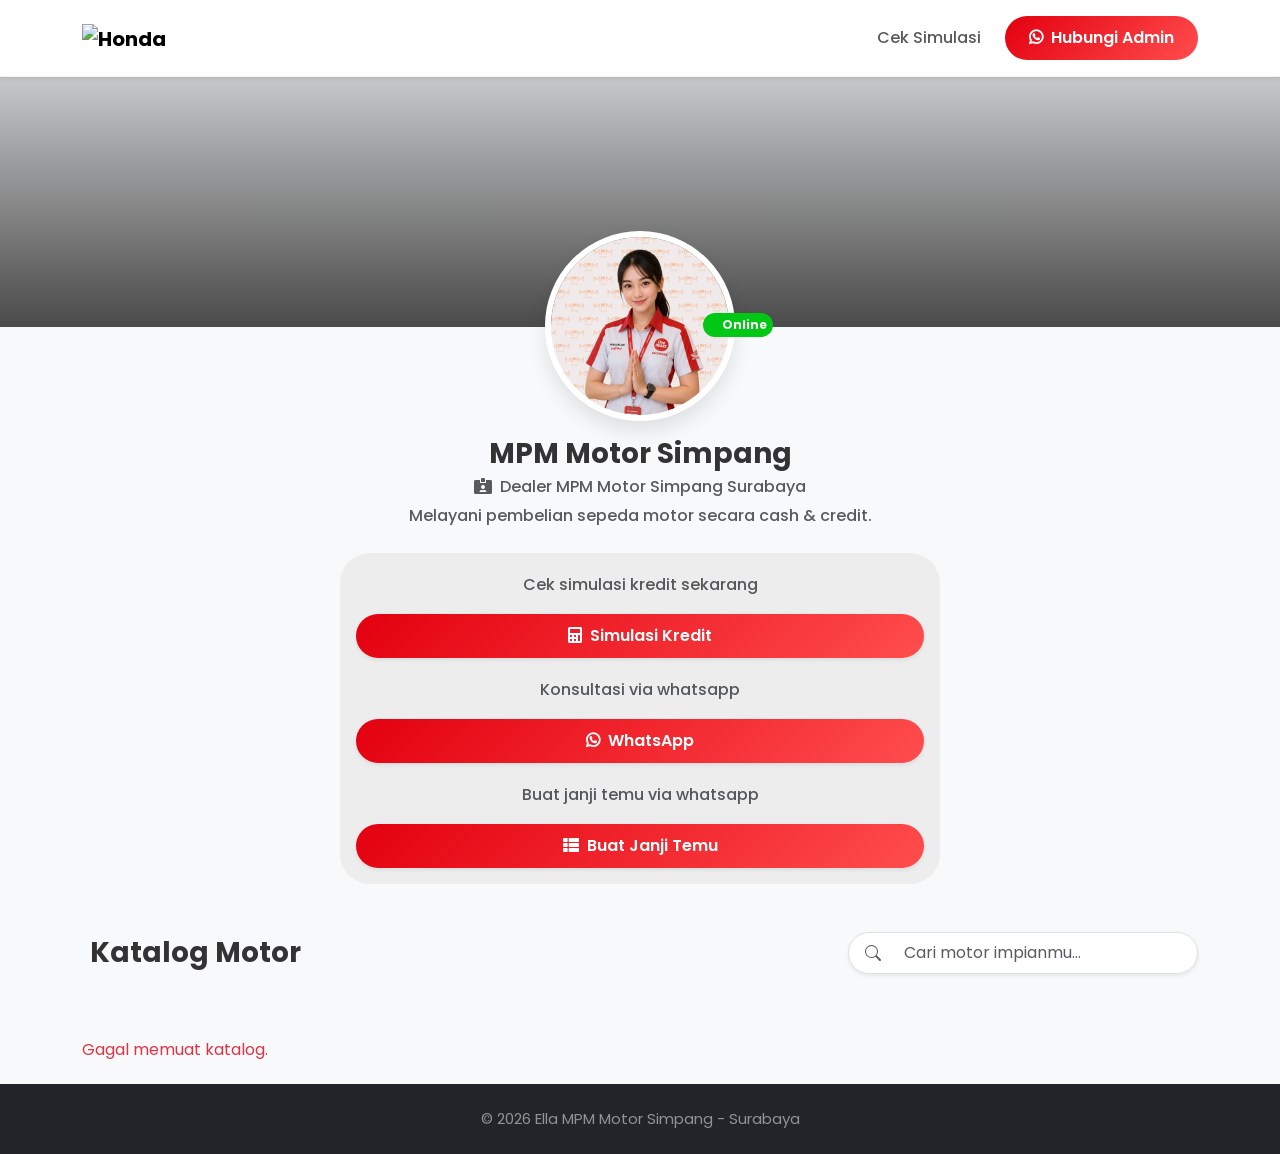
==== index.html @ 1c6d2ba4 "asdasdasd" ====
<!DOCTYPE html><html data-bs-theme="light" lang="en"><head><meta charset="utf-8"><meta name="viewport" content="width=device-width, initial-scale=1.0, shrink-to-fit=no"><title>Dealer Honda Surabaya - Melayani Pembelian Motor Honda Wilayah Kota Surabaya dan Sekitarnya</title><link rel="canonical" href="https://mpmmotor-simpang.my.id/"><meta property="og:url" content="https://mpmmotor-simpang.my.id/"><meta name="twitter:title" content="Dealer Honda Surabaya - Melayani Pembelian Motor Honda Wilayah Kota Surabaya dan Sekitarnya"><meta property="og:description" content="Melayanai pembelian motor Honda baru seluruh terdekat Surabaya dan sekitarnya. menerima pembelian secara cash maupun kredit!"><meta name="twitter:description" content="Melayanai pembelian motor Honda baru seluruh terdekat Surabaya dan sekitarnya. menerima pembelian secara cash maupun kredit!"><meta property="og:title" content="Dealer Honda Surabaya - Melayani Pembelian Motor Honda Wilayah Kota Surabaya dan Sekitarnya"><meta name="description" content="Melayanai pembelian motor Honda baru seluruh terdekat Surabaya dan sekitarnya. menerima pembelian secara cash maupun kredit!"><meta property="og:type" content="website"><meta property="og:image" content="https://mpmmotor-simpang.my.id/assets/img/galeri/3.webp"><meta name="twitter:image" content="https://mpmmotor-simpang.my.id/assets/img/galeri/3.webp"><meta name="twitter:card" content="summary_large_image">
			<script type="application/ld+json">{"@context":"http://schema.org","@type":"WebSite","name":"Dealer MPM Motor Honda Surabaya","url":"https://mpmmotor-simpang.my.id"}</script><link rel="icon" type="image/webp" sizes="1424x1424" href="assets/img/galeri/1.webp"><link rel="icon" type="image/webp" sizes="1424x1424" href="assets/img/galeri/1.webp" media="(prefers-color-scheme: dark)"><link rel="icon" type="image/webp" sizes="1424x1424" href="assets/img/galeri/1.webp"><link rel="icon" type="image/webp" sizes="1424x1424" href="assets/img/galeri/1.webp" media="(prefers-color-scheme: dark)"><link rel="icon" type="image/webp" sizes="1424x1424" href="assets/img/galeri/1.webp"><link rel="icon" type="image/webp" sizes="1424x1424" href="assets/img/galeri/1.webp"><link rel="icon" type="image/webp" sizes="1424x1424" href="assets/img/galeri/1.webp"><link rel="stylesheet" href="assets/bootstrap/css/bootstrap.min.css"><link rel="stylesheet" href="https://fonts.googleapis.com/css?family=Poppins&amp;subset=latin-ext&amp;display=swap"><link rel="stylesheet" href="assets/fonts/fontawesome-all.min.css"><link rel="stylesheet" href="assets/css/styles.min.css"><link rel="stylesheet" href="assets/css/./embed/animation/animate.min.min.css"><link rel="stylesheet" href="assets/css/index.min.css"><!-- Google tag (gtag.js) -->
<script async src="https://www.googletagmanager.com/gtag/js?id=G-77L1Q3KWFE"></script>
<script>
  window.dataLayer = window.dataLayer || [];
  function gtag(){dataLayer.push(arguments);}
  gtag('js', new Date());

  gtag('config', 'G-77L1Q3KWFE');
</script>

<script src="https://cdn.jsdelivr.net/npm/sweetalert2@11"></script>
</head><body style="font-family: Poppins, sans-serif;"><nav class="navbar navbar-expand-lg sticky-top shadow-sm py-3 navbar-custom"><div class="container"><a class="navbar-brand fw-bold d-flex align-items-center gap-2" href="#"><img src="https://ik.imagekit.io/zlt25mb52fx/ahmcdn/assets/images/logo/honda.svg" alt="Honda" width="170" height="28" style="height: auto;"></a><button class="btn d-lg-none px-3 py-1 btn-custom-primary" data-bs-toggle="modal" data-bs-target="#simulasi-kredit" style="font-size: 16px;">Cek Kredit</button><div class="collapse navbar-collapse" id="navbarNav"><ul class="navbar-nav align-items-center ms-auto"><li class="nav-item"><a class="nav-link fw-medium" data-bs-target="#simulasi-kredit" data-bs-toggle="modal" href="#">Cek Simulasi</a></li><li class="nav-item ms-lg-3 mt-2 mt-lg-0"><a class="btn w-100 btn-custom-primary" role="button" href="https://wa.me/6281359852804" target="_blank" style="font-size: 16px;"><i class="fab fa-whatsapp me-2"></i>Hubungi Admin</a></li></ul></div></div></nav><div class="hero-bg"></div><div class="container text-center d-flex flex-column justify-content-center align-items-center mb-5 profile-wrapper"><div><div style="position: absolute;margin-top: 106px;margin-right: 0px;margin-left: 158px;"><span class="badge" style="position: absolute;bottom: 0px;background: rgb(0,200,20);padding-top: 6.2px;padding-bottom: 6.2px;padding-right: 5.8px;padding-left: 5.8px;border-radius: 16px;"><span class="spinner-grow spinner-grow-sm" role="status" style="width: 10px;height: 10px;margin-right: 3px;"></span>Online</span></div><img id="profilePic" src="assets/img/galeri/1.webp" alt="Putri MPM" class="profile-img"></div><h3 class="fw-bold mt-3 mb-0">MPM Motor Simpang</h3><p class="fw-medium text-muted mt-1" style="margin-bottom: 1px;"><i class="fas fa-id-card-alt me-2"></i>Dealer MPM Motor Simpang Surabaya</p><p class="fw-medium text-muted mt-1" style="margin-bottom: 1px;">Melayani pembelian sepeda motor secara cash &amp; credit.</p><div class="d-flex justify-content-center flex-wrap gap-3 mt-4" style="max-width: 600px;width: 100%;padding: 16px;background: #ededed;border-radius: 30px;"><p class="fw-medium text-muted mt-1" style="margin-bottom: 1px;">Cek simulasi kredit sekarang</p><button class="btn shadow-sm px-4 btn-custom-primary" data-bs-toggle="modal" data-bs-target="#simulasi-kredit" style="width: 100%;"><i class="fas fa-calculator me-2"></i>Simulasi Kredit            </button><p class="fw-medium text-muted mt-1" style="margin-bottom: 1px;">Konsultasi via whatsapp</p><a class="btn shadow-sm px-4 btn-custom-primary" role="button" style="width: 100%;" href="https://api.whatsapp.com/send/?phone=6281359852804&amp;text=Halo+Kak+Ella+Saya+ingin+melakukan+pembelian+motor+Honda"><i class="fab fa-whatsapp me-2"></i>WhatsApp</a><p class="fw-medium text-muted mt-1" style="margin-bottom: 1px;">Buat janji temu via whatsapp</p><a class="btn shadow-sm px-4 btn-custom-primary" role="button" style="width: 100%;" href="janji-temu.html"><i class="fas fa-th-list me-2"></i>Buat Janji Temu</a></div></div><div class="container mb-5"><div class="d-flex flex-column justify-content-between gap-3 flex-md-row align-items-md-center mb-3"><h3 class="fw-bold mb-0"><i class="text-danger me-2 bi bi-motorcycle"></i>Katalog Motor</h3><div class="input-group bg-white border rounded-pill shadow-sm overflow-hidden search-container" style="max-width:350px;"><span class="text-muted bg-transparent border-0 ps-3 input-group-text"><svg class="bi bi-search" xmlns="http://www.w3.org/2000/svg" width="1em" height="1em" fill="currentColor" viewBox="0 0 16 16">
  <path d="M11.742 10.344a6.5 6.5 0 1 0-1.397 1.398h-.001q.044.06.098.115l3.85 3.85a1 1 0 0 0 1.415-1.414l-3.85-3.85a1 1 0 0 0-.115-.1zM12 6.5a5.5 5.5 0 1 1-11 0 5.5 5.5 0 0 1 11 0"></path>
</svg></span><input class="bg-transparent border-0 form-control py-2" type="text" id="searchKatalog" placeholder="Cari motor impianmu..." onkeyup="filterKatalog()"></div></div><div class="d-flex overflow-auto gap-2 mb-3 pb-3 hide-scrollbar" id="categoryTabs"></div><div class="row row-cols-2 row-cols-md-2 row-cols-lg-3 g-4" id="katalogMotorContainer"><div class="col-12" id="loadingKatalog" style="width: 100%;position: absolute;"><div class="card text-muted text-center shadow-sm h-100 p-3 motor-card"><p style="margin-bottom: 0px;"><span class="spinner-border spinner-border-sm" role="status" style="margin-right: 5px;"></span>Harap tunggu..</p></div></div></div></div><footer class="text-center text-white bg-dark py-4" style="margin-top: 86px;"><p class="text-white-50 mb-0" style="font-size: 15px;">© 2026 Ella MPM Motor Simpang - Surabaya</p></footer><div class="modal fade" role="dialog" tabindex="-1" id="simulasi-kredit" style="font-size: 16px;"><div class="modal-dialog modal-dialog-centered modal-dialog-scrollable" role="document"><div class="modal-content border-0 shadow-lg" style="border-radius:20px;"><div class="modal-header border-0 pb-0"><h5 class="modal-title fw-bold text-dark"><svg class="bi bi-calculator-fill text-danger me-2" xmlns="http://www.w3.org/2000/svg" width="1em" height="1em" fill="currentColor" viewBox="0 0 16 16">
  <path d="M2 2a2 2 0 0 1 2-2h8a2 2 0 0 1 2 2v12a2 2 0 0 1-2 2H4a2 2 0 0 1-2-2zm2 .5v2a.5.5 0 0 0 .5.5h7a.5.5 0 0 0 .5-.5v-2a.5.5 0 0 0-.5-.5h-7a.5.5 0 0 0-.5.5m0 4v1a.5.5 0 0 0 .5.5h1a.5.5 0 0 0 .5-.5v-1a.5.5 0 0 0-.5-.5h-1a.5.5 0 0 0-.5.5M4.5 9a.5.5 0 0 0-.5.5v1a.5.5 0 0 0 .5.5h1a.5.5 0 0 0 .5-.5v-1a.5.5 0 0 0-.5-.5zM4 12.5v1a.5.5 0 0 0 .5.5h1a.5.5 0 0 0 .5-.5v-1a.5.5 0 0 0-.5-.5h-1a.5.5 0 0 0-.5.5M7.5 6a.5.5 0 0 0-.5.5v1a.5.5 0 0 0 .5.5h1a.5.5 0 0 0 .5-.5v-1a.5.5 0 0 0-.5-.5zM7 9.5v1a.5.5 0 0 0 .5.5h1a.5.5 0 0 0 .5-.5v-1a.5.5 0 0 0-.5-.5h-1a.5.5 0 0 0-.5.5m.5 2.5a.5.5 0 0 0-.5.5v1a.5.5 0 0 0 .5.5h1a.5.5 0 0 0 .5-.5v-1a.5.5 0 0 0-.5-.5zM10 6.5v1a.5.5 0 0 0 .5.5h1a.5.5 0 0 0 .5-.5v-1a.5.5 0 0 0-.5-.5h-1a.5.5 0 0 0-.5.5m.5 2.5a.5.5 0 0 0-.5.5v4a.5.5 0 0 0 .5.5h1a.5.5 0 0 0 .5-.5v-4a.5.5 0 0 0-.5-.5z"></path>
</svg>Simulasi Kredit</h5><button class="btn-close bg-light rounded-circle p-2" data-bs-dismiss="modal" type="button"></button></div><div class="modal-body pt-3"><div class="text-center bg-light rounded-4 my-4 py-4" id="loadingData"><span class="spinner-border spinner-border-sm" role="status"></span><p class="small text-muted mt-2 mb-0">Harap Tunggu</p></div><form id="kreditForm" style="display: none;"><div class="mb-3"><label class="form-label small fw-semibold text-muted">Kategori Motor</label><select class="bg-light form-select form-select-lg" disabled="" id="jenisMotor" required="" style="font-size: 16px;border-radius: 16px;border: 1px solid rgb(228,3,17) ;"><option value="">Memuat...</option></select></div><div class="mb-3"><label class="form-label small fw-semibold text-muted">Tipe Motor</label><select class="bg-light form-select form-select-lg" disabled="" id="tipeMotor" required="" style="font-size: 16px;border-radius: 16px;border: 1px solid rgb(228,3,17) ;"><option value="">Pilih Kategori Dulu</option></select></div><div class="mb-4"><label class="form-label small fw-semibold text-muted">Uang Muka</label><select class="bg-light form-select form-select-lg" disabled="" id="dp" required="" style="font-size: 16px;border-radius: 16px;border: 1px solid rgb(228,3,17) ;"><option value="">Pilih Tipe Motor Dulu</option></select></div><button class="btn rounded-4 w-100 py-3 btn-custom-primary" type="button" onclick="calculateInstallment()">Hitung Angsuran</button></form><div id="result" style="display: none;margin-top: 24px;"><h6 class="fw-bold text-center mb-3" id="resMotor" style="font-size: 25px;">Motor</h6><div class="text-center mb-3"><img class="img-fluid rounded-3" id="resGambar" alt="Motor" src="" style="max-height: 300px;object-fit: contain;"></div><div class="result-box" style="margin-bottom: 16px;"><div class="result-row"><span class="text-muted">Uang Muka</span><strong class="text-danger" id="resDP"></strong></div><hr class="my-2 border-secondary border-opacity-25"><div class="result-row"><span class="text-muted">Tenor 11x</span><strong id="res12"></strong></div><div class="result-row"><span class="text-muted">Tenor 17x</span><strong id="res18"></strong></div><div class="result-row"><span class="text-muted">Tenor 23x</span><strong id="res24"></strong></div><div class="result-row"><span class="text-muted">Tenor 29x</span><strong id="res30"></strong></div><div class="result-row"><span class="text-muted">Tenor 35x</span><strong id="res36"></strong></div></div><div class="text-center mt-4"><p class="small text-muted mb-2">Silahkan screenshoot atau klik tombol Ajukan sekarang!</p><p class="small mb-2" style="color: rgba(193,0,0,0.75);">Harga dapat berubah rubah*</p></div><img class="img-fluid" width="2433" height="1400" src="assets/img/galeri/3.webp" style="border-radius: 16px;width: 100%;"><div class="text-center mt-4"><p class="small text-muted mb-2">Dealer MPM Motor Simpang - Surabaya</p><p class="small mb-2" style="color: rgba(193,0,0,0.75);">Untuk menanyakan produk yang di pilih, klik ajukan sekarang</p><button class="btn btn-success fw-bold rounded-4 shadow-sm w-100 py-3 pulse animated infinite" onclick="sendWhatsApp()"><svg class="bi bi-whatsapp me-2" xmlns="http://www.w3.org/2000/svg" width="1em" height="1em" fill="currentColor" viewBox="0 0 16 16">
  <path d="M13.601 2.326A7.85 7.85 0 0 0 7.994 0C3.627 0 .068 3.558.064 7.926c0 1.399.366 2.76 1.057 3.965L0 16l4.204-1.102a7.9 7.9 0 0 0 3.79.965h.004c4.368 0 7.926-3.558 7.93-7.93A7.9 7.9 0 0 0 13.6 2.326zM7.994 14.521a6.6 6.6 0 0 1-3.356-.92l-.24-.144-2.494.654.666-2.433-.156-.251a6.56 6.56 0 0 1-1.007-3.505c0-3.626 2.957-6.584 6.591-6.584a6.56 6.56 0 0 1 4.66 1.931 6.56 6.56 0 0 1 1.928 4.66c-.004 3.639-2.961 6.592-6.592 6.592m3.615-4.934c-.197-.099-1.17-.578-1.353-.646-.182-.065-.315-.099-.445.099-.133.197-.513.646-.627.775-.114.133-.232.148-.43.05-.197-.1-.836-.308-1.592-.985-.59-.525-.985-1.175-1.103-1.372-.114-.198-.011-.304.088-.403.087-.088.197-.232.296-.346.1-.114.133-.198.198-.33.065-.134.034-.248-.015-.347-.05-.099-.445-1.076-.612-1.47-.16-.389-.323-.335-.445-.34-.114-.007-.247-.007-.38-.007a.73.73 0 0 0-.529.247c-.182.198-.691.677-.691 1.654s.71 1.916.81 2.049c.098.133 1.394 2.132 3.383 2.992.47.205.84.326 1.129.418.475.152.904.129 1.246.08.38-.058 1.171-.48 1.338-.943.164-.464.164-.86.114-.943-.049-.084-.182-.133-.38-.232"></path>
</svg>TANYAKAN PRODUK</button><button class="btn btn-light rounded-4 w-100 mt-2 py-2 text-secondary" onclick="resetForm()">Hitung Ulang</button></div></div></div></div></div></div><script>
    // --- URL GOOGLE APPS SCRIPT ---
    const APPS_SCRIPT_URL = 'https://script.google.com/macros/s/AKfycbyU5O8DhoHqWzsVRNvl_uiFCsnGW4mPJRjytsEgsOq8RlhM1kFgoFZk2nLWkLtFXiCd/exec'; 
    let globalData = [];
    let activeCategory = 'Semua';

    const formatRp = (angka) => new Intl.NumberFormat('id-ID', { style: 'currency', currency: 'IDR', minimumFractionDigits: 0 }).format(angka);

    window.onload = async () => {
        try {
            const response = await fetch(APPS_SCRIPT_URL, { redirect: "follow" });
            if (!response.ok) throw new Error("Network response was not ok");
            
            globalData = await response.json();
            
            document.getElementById('loadingData').style.display = 'none';
            document.getElementById('kreditForm').style.display = 'block';
            document.getElementById('loadingKatalog').style.display = 'none';
            
            setupDropdowns();
            renderCategoryTabs();
            filterKatalog(); // Memanggil filter pertama kali (memuat semua)
        } catch (error) {
            console.error("Gagal mengambil data:", error);
            document.getElementById('loadingData').innerHTML = '<p class="text-danger">Gagal terhubung ke server. Silakan muat ulang halaman.</p>';
            document.getElementById('loadingKatalog').innerHTML = '<p class="text-danger mt-3">Gagal memuat katalog.</p>';
            
            // SweetAlert Error Fetch
            Swal.fire({
                icon: 'error',
                title: 'Gagal Memuat Data',
                text: 'Terjadi masalah saat mengambil data dari server. Silakan coba muat ulang halaman.',
                confirmButtonColor: '#d33',
                confirmButtonText: 'Muat Ulang',
                preConfirm: () => {
                    location.reload();
                }
            });
        }
    };

    function setupDropdowns() {
        const jenisSelect = document.getElementById('jenisMotor');
        const tipeSelect = document.getElementById('tipeMotor');
        const dpSelect = document.getElementById('dp');

        // Filter data kosong/undefined untuk jenis motor
        const uniqueJenis = [...new Set(globalData.map(item => item['Jenis Motor']).filter(Boolean))];
        
        jenisSelect.innerHTML = '<option value="" disabled selected>-- Pilih Kategori --</option>';
        uniqueJenis.forEach(jenis => { jenisSelect.innerHTML += `<option value="${jenis}">${jenis}</option>`; });
        jenisSelect.disabled = false;

        jenisSelect.addEventListener('change', (e) => {
            const val = e.target.value;
            tipeSelect.innerHTML = '<option value="" disabled selected>-- Pilih Tipe Motor --</option>';
            dpSelect.innerHTML = '<option value="" disabled selected>-- Pilih Tipe Dulu --</option>';
            dpSelect.disabled = true;

            if (val) {
                const uniqueTipe = [...new Set(globalData.filter(i => i['Jenis Motor'] === val).map(i => i['Tipe Motor']))];
                uniqueTipe.forEach(tipe => { tipeSelect.innerHTML += `<option value="${tipe}">${tipe}</option>`; });
                tipeSelect.disabled = false;
            }
        });

        tipeSelect.addEventListener('change', (e) => {
            const jenis = jenisSelect.value;
            const tipe = e.target.value;
            dpSelect.innerHTML = '<option value="" disabled selected>-- Pilih Nominal DP --</option>';

            if (tipe) {
                const filteredDP = globalData
                    .filter(i => i['Jenis Motor'] === jenis && i['Tipe Motor'] === tipe)
                    .sort((a, b) => Number(a['Uang Muka']) - Number(b['Uang Muka']));
                
                filteredDP.forEach(item => { 
                    dpSelect.innerHTML += `<option value="${item['Uang Muka']}">${formatRp(item['Uang Muka'])}</option>`; 
                });
                dpSelect.disabled = false;
            }
        });
    }

    function calculateInstallment() {
        const jenis = document.getElementById('jenisMotor').value;
        const tipe = document.getElementById('tipeMotor').value;
        const dp = document.getElementById('dp').value;

        // --- GANTI ALERT DENGAN SWEETALERT ---
        if(!jenis || !tipe || !dp) { 
            Swal.fire({
                icon: 'warning',
                title: 'Data Belum Lengkap',
                text: 'Mohon lengkapi pilihan Jenis, Tipe, dan Uang Muka sebelum melanjutkan.',
                confirmButtonColor: '#d33', // Merah sesuai tema
                confirmButtonText: 'OK'
            });
            return; 
        }

        const result = globalData.find(i => i['Jenis Motor'] === jenis && i['Tipe Motor'] === tipe && i['Uang Muka'].toString() === dp);

        if(result) {
            const imgUrl = result['URL Gambar'] ? result['URL Gambar'] : 'https://via.placeholder.com/400x300?text=Gambar+Belum+Tersedia';
            document.getElementById('resGambar').src = imgUrl;

            document.getElementById('resMotor').innerText = `${result['Tipe Motor']}`;
            document.getElementById('resDP').innerText = formatRp(result['Uang Muka']);
            document.getElementById('res12').innerText = formatRp(result['11 Bulan']) + ' /bln';
            document.getElementById('res18').innerText = formatRp(result['17 Bulan']) + ' /bln';
            document.getElementById('res24').innerText = formatRp(result['23 Bulan']) + ' /bln';
            document.getElementById('res30').innerText = formatRp(result['29 Bulan']) + ' /bln';
            document.getElementById('res36').innerText = formatRp(result['35 Bulan']) + ' /bln';
            
            document.getElementById('kreditForm').style.display = 'none';
            document.getElementById('result').style.display = 'block';
        } else {
            // Fallback jika data tidak ditemukan (jarang terjadi jika dropdown benar)
            Swal.fire({
                icon: 'error',
                title: 'Data Tidak Ditemukan',
                text: 'Maaf, data simulasi untuk kombinasi ini tidak tersedia.',
                confirmButtonColor: '#d33'
            });
        }
    }

    function resetForm() {
        document.getElementById('result').style.display = 'none';
        document.getElementById('kreditForm').style.display = 'block';
    }

    function sendWhatsApp() {
        const motor = document.getElementById('resMotor').innerText;
        const dp = document.getElementById('resDP').innerText;
        
        const message = `Halo Min,\nSaya tertarik mengajukan kredit untuk motor *${motor}*.\nRencana Uang Muka (DP): *${dp}*.\n\nMohon informasi persyaratannya. Terima kasih!`;
        
        // Opsional: Konfirmasi sebelum kirim WA (supaya lebih interaktif)
        Swal.fire({
            title: 'Hubungi Sales?',
            text: "Anda akan diarahkan ke WhatsApp untuk mengirim pesan ini.",
            icon: 'question',
            showCancelButton: true,
            confirmButtonColor: '#25D366', // Warna Hijau WA
            cancelButtonColor: '#d33',
            confirmButtonText: 'Ya, Kirim WA',
            cancelButtonText: 'Batal'
        }).then((result) => {
            if (result.isConfirmed) {
                window.open(`https://wa.me/6281359852804?text=${encodeURIComponent(message)}`, '_blank');
            }
        });
    }

    // Fungsi Render Tab Kategori
    function renderCategoryTabs() {
        const tabsContainer = document.getElementById('categoryTabs');
        const uniqueCategories = [...new Set(globalData.map(item => item['Jenis Motor']).filter(val => val !== undefined && val !== ""))];
        const categories = ['Semua', ...uniqueCategories];

        if(tabsContainer) {
            tabsContainer.innerHTML = categories.map(cat => `
                <button class="btn tab-btn ${cat === activeCategory ? 'active' : ''}" onclick="setCategory('${cat}')">${cat}</button>
            `).join('');
        }
    }

    // Fungsi Mengatur Kategori yang Aktif
    function setCategory(cat) {
        activeCategory = cat;
        renderCategoryTabs(); // Perbarui kelas 'active' pada tab
        filterKatalog(); // Terapkan penyaringan
    }

    // Fungsi Filter Data berdasarkan Kategori & Pencarian
    function filterKatalog() {
        const searchInput = document.getElementById('searchKatalog');
        const keyword = searchInput ? searchInput.value.toLowerCase() : '';
        
        const filteredData = globalData.filter(item => {
            const tipe = (item['Tipe Motor'] || '').toLowerCase();
            const jenis = (item['Jenis Motor'] || '');
            
            // Logika Pencarian Nama/Tipe
            const matchSearch = tipe.includes(keyword) || jenis.toLowerCase().includes(keyword);
            // Logika Tab Kategori
            const matchCategory = activeCategory === 'Semua' || jenis === activeCategory;

            return matchSearch && matchCategory;
        });
        
        renderCatalog(filteredData);
    }

    // Fungsi Render Katalog
    function renderCatalog(dataArray) {
        const container = document.getElementById('katalogMotorContainer');
        if(!container) return;
        
        container.innerHTML = '';
        
        const uniqueTipe = [];
        const catalogItems = dataArray.filter(item => {
            if(!uniqueTipe.includes(item['Tipe Motor'])) {
                uniqueTipe.push(item['Tipe Motor']);
                return true;
            }
            return false;
        });

        if(catalogItems.length === 0) {
            container.innerHTML = `
                <div class="col-12 text-center text-muted py-5">
                    <i class="bi bi-search fs-1 text-secondary opacity-50 mb-3 d-block"></i>
                    <p>Kendaraan tidak ditemukan di kategori ini.</p>
                </div>`;
            return;
        }

        catalogItems.forEach(item => {
            let imgUrl = item['URL Gambar'] ? item['URL Gambar'] : 'https://via.placeholder.com/400x300?text=No+Image';
            let card = `
                <div class="col">
                    <div class="card motor-card shadow-sm h-100 border-0">
                        <div class="motor-img-wrapper">
                            <img src="${imgUrl}" class="img-fluid" style="height: 180px; object-fit: contain;" alt="${item['Tipe Motor']}">
                        </div>
                        <div class="card-body bg-white text-center position-relative">
                            <span class="badge bg-danger position-absolute top-0 start-50 translate-middle rounded-pill px-3 py-2 shadow-sm">${item['Jenis Motor']}</span>
                            <h5 class="card-title judul fw-bold mt-2 mb-1">${item['Tipe Motor']}</h5>
                            <p class="text-muted small fw-medium mb-3">Cash: ${formatRp(item['Harga OTR'])}</p>
                            <button class="btn btn-outline-danger w-100 rounded-pill fw-bold" onclick="openSimulasi('${item['Jenis Motor']}', '${item['Tipe Motor']}')">
                                Cek Cicilan
                            </button>
                        </div>
                    </div>
                </div>
            `;
            container.innerHTML += card;
        });
    }

    function openSimulasi(jenis, tipe) {
        // Asumsi menggunakan Bootstrap Modal
        const modalElement = document.getElementById('simulasi-kredit');
        if (modalElement) {
            const modal = new bootstrap.Modal(modalElement);
            modal.show();
            resetForm();
            
            setTimeout(() => {
                const jenisInput = document.getElementById('jenisMotor');
                if(jenisInput) {
                    jenisInput.value = jenis;
                    jenisInput.dispatchEvent(new Event('change'));
                    
                    setTimeout(() => {
                        const tipeInput = document.getElementById('tipeMotor');
                        if(tipeInput) {
                            tipeInput.value = tipe;
                            tipeInput.dispatchEvent(new Event('change'));
                        }
                    }, 100);
                }
            }, 300);
        } else {
             Swal.fire('Error', 'Modal element tidak ditemukan', 'error');
        }
    }
</script><script src="assets/bootstrap/js/bootstrap.min.js"></script><script src="assets/js/script.min.js"></script></body></html>
---- assets/css/styles.min.css ----
#wrapper{display:flex;width:100%;align-items:stretch}#sidebar{min-width:250px;max-width:250px;background:#dc3545;background:linear-gradient(180deg,#dc3545 10%,#a71d2a 100%);transition:.3s;min-height:100vh;color:#fff}#sidebar.collapsed{min-width:0;max-width:0;overflow:hidden}#sidebar .sidebar-header{padding:20px;background:rgba(0,0,0,.1)}#sidebar ul.components{padding:20px 0}#sidebar ul p{padding:10px;font-size:1.1em;display:block}#sidebar ul li a{padding:15px 20px;font-size:1.1em;display:block;color:rgba(255,255,255,.8);text-decoration:none;transition:.2s}#sidebar ul li a:hover,#sidebar ul li.active>a{color:#fff;background:rgba(255,255,255,.2)}#sidebar ul li a i{margin-right:10px;width:20px;text-align:center}#content{width:100%;transition:.3s;display:flex;flex-direction:column}.topbar{background:#fff;box-shadow:0 .15rem 1.75rem 0 rgba(58,59,69,.15);height:4.375rem}.card-custom{border:none;border-radius:.35rem;box-shadow:0 .15rem 1.75rem 0 rgba(58,59,69,.15)}.card-header-custom{background-color:#f8f9fc;border-bottom:1px solid #e3e6f0;font-weight:700;color:#dc3545}.section-view{display:none}.section-view.active{display:block;animation:.5s fadeIn}@keyframes fadeIn{from{opacity:0}to{opacity:1}}.overlay-loader{position:absolute;top:0;left:0;right:0;bottom:0;background:rgba(255,255,255,.8);z-index:10;justify-content:center;align-items:center;border-radius:inherit;display:none}.profile-preview{max-width:150px;max-height:150px;border-radius:50%;object-fit:cover;border:2px solid #dc3545;margin-top:10px}
---- assets/css/index.min.css ----
body{font-family:'Plus Jakarta Sans',sans-serif;background-color:#f8f9fa;color:#333}.navbar-custom{background:rgba(255,255,255,.95);backdrop-filter:blur(10px);-webkit-backdrop-filter:blur(10px);border-bottom:1px solid rgba(0,0,0,.05)}.text-gradient{background:linear-gradient(135deg,#e3000f,#ff4d4d);-webkit-background-clip:text;-webkit-text-fill-color:transparent}.btn-custom-primary{background:linear-gradient(135deg,#e3000f,#ff4d4d);color:#fff;border:none;border-radius:50px;font-weight:600;padding:10px 24px;transition:.3s}.btn-custom-primary:hover{transform:translateY(-2px);box-shadow:0 5px 15px rgba(227,0,15,.3);color:#fff}.profile-wrapper{position:relative;margin-top:-96px;z-index:2}.profile-img{width:190px;height:190px;object-fit:cover;border:6px solid #fff;border-radius:50%;box-shadow:0 10px 20px rgba(0,0,0,.1)}.hero-bg{height:250px;background:url('https://static.republika.co.id/uploads/images/inpicture_slide/mpm_200331182213-938.jpg') center/cover no-repeat;position:relative}.hero-bg::after{content:'';position:absolute;top:0;left:0;right:0;bottom:0;background:linear-gradient(to bottom,rgba(0,0,0,.2),rgba(0,0,0,.7))}.motor-card{border:none;border-radius:16px;transition:.3s;overflow:hidden;background:#fff}.motor-card:hover{transform:translateY(-5px);box-shadow:0 15px 30px rgba(0,0,0,.08)}.motor-img-wrapper{background-color:#fff;padding:16px;text-align:center}.result-box{background:#f8f9fa;border-radius:16px;padding:20px;border:1px dashed #ccc}.result-row{display:flex;justify-content:space-between;margin-bottom:8px;font-size:14px}.search-container input:focus{box-shadow:none}.hide-scrollbar::-webkit-scrollbar{display:none}.hide-scrollbar{-ms-overflow-style:none;scrollbar-width:none}.tab-btn{border:1px solid #dee2e6;background-color:#fff;color:#6c757d;border-radius:50px;padding:8px 22px;font-weight:600;font-size:14px;transition:.3s;white-space:nowrap}.tab-btn:hover{background-color:#f8f9fa;color:#e3000f;border-color:#e3000f}.tab-btn.active{background:linear-gradient(135deg,#e3000f,#ff4d4d);color:#fff;border:none;box-shadow:0 4px 10px rgba(227,0,15,.3)}.judul{font-size:16px}
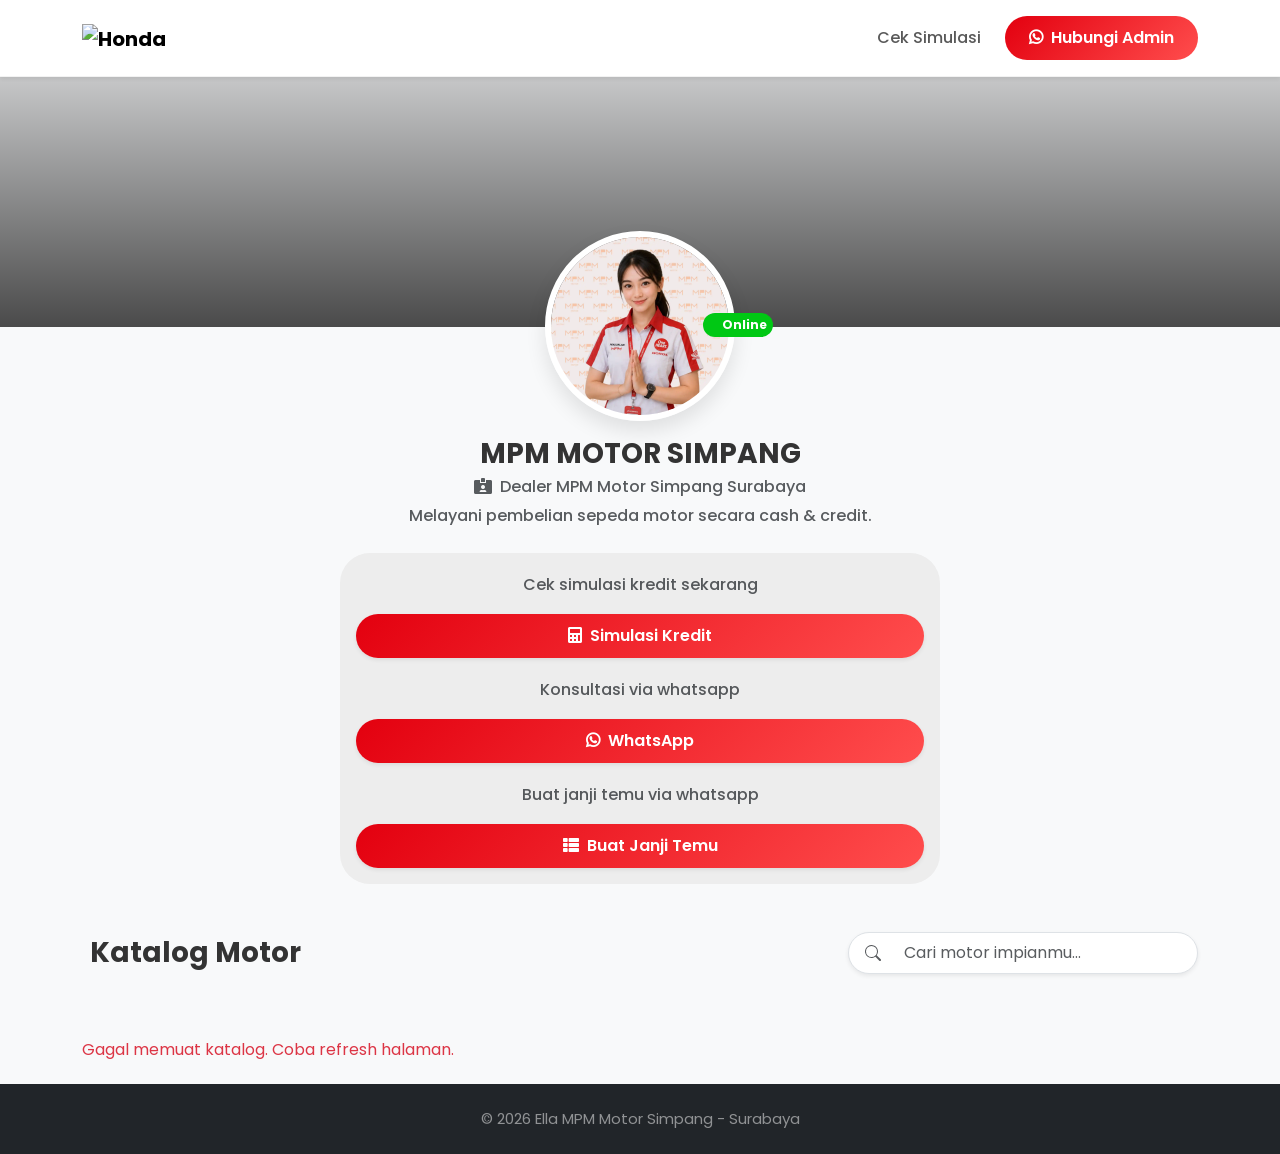
==== commit 810a61e9: "erwerwer" ====
--- a/index.html
+++ b/index.html
@@ -10,20 +10,152 @@
 </script>
 
 <script src="https://cdn.jsdelivr.net/npm/sweetalert2@11"></script>
-</head><body style="font-family: Poppins, sans-serif;"><nav class="navbar navbar-expand-lg sticky-top shadow-sm py-3 navbar-custom"><div class="container"><a class="navbar-brand fw-bold d-flex align-items-center gap-2" href="#"><img src="https://ik.imagekit.io/zlt25mb52fx/ahmcdn/assets/images/logo/honda.svg" alt="Honda" width="170" height="28" style="height: auto;"></a><button class="btn d-lg-none px-3 py-1 btn-custom-primary" data-bs-toggle="modal" data-bs-target="#simulasi-kredit" style="font-size: 16px;">Cek Kredit</button><div class="collapse navbar-collapse" id="navbarNav"><ul class="navbar-nav align-items-center ms-auto"><li class="nav-item"><a class="nav-link fw-medium" data-bs-target="#simulasi-kredit" data-bs-toggle="modal" href="#">Cek Simulasi</a></li><li class="nav-item ms-lg-3 mt-2 mt-lg-0"><a class="btn w-100 btn-custom-primary" role="button" href="https://wa.me/6281359852804" target="_blank" style="font-size: 16px;"><i class="fab fa-whatsapp me-2"></i>Hubungi Admin</a></li></ul></div></div></nav><div class="hero-bg"></div><div class="container text-center d-flex flex-column justify-content-center align-items-center mb-5 profile-wrapper"><div><div style="position: absolute;margin-top: 106px;margin-right: 0px;margin-left: 158px;"><span class="badge" style="position: absolute;bottom: 0px;background: rgb(0,200,20);padding-top: 6.2px;padding-bottom: 6.2px;padding-right: 5.8px;padding-left: 5.8px;border-radius: 16px;"><span class="spinner-grow spinner-grow-sm" role="status" style="width: 10px;height: 10px;margin-right: 3px;"></span>Online</span></div><img id="profilePic" src="assets/img/galeri/1.webp" alt="Putri MPM" class="profile-img"></div><h3 class="fw-bold mt-3 mb-0">MPM Motor Simpang</h3><p class="fw-medium text-muted mt-1" style="margin-bottom: 1px;"><i class="fas fa-id-card-alt me-2"></i>Dealer MPM Motor Simpang Surabaya</p><p class="fw-medium text-muted mt-1" style="margin-bottom: 1px;">Melayani pembelian sepeda motor secara cash &amp; credit.</p><div class="d-flex justify-content-center flex-wrap gap-3 mt-4" style="max-width: 600px;width: 100%;padding: 16px;background: #ededed;border-radius: 30px;"><p class="fw-medium text-muted mt-1" style="margin-bottom: 1px;">Cek simulasi kredit sekarang</p><button class="btn shadow-sm px-4 btn-custom-primary" data-bs-toggle="modal" data-bs-target="#simulasi-kredit" style="width: 100%;"><i class="fas fa-calculator me-2"></i>Simulasi Kredit            </button><p class="fw-medium text-muted mt-1" style="margin-bottom: 1px;">Konsultasi via whatsapp</p><a class="btn shadow-sm px-4 btn-custom-primary" role="button" style="width: 100%;" href="https://api.whatsapp.com/send/?phone=6281359852804&amp;text=Halo+Kak+Ella+Saya+ingin+melakukan+pembelian+motor+Honda"><i class="fab fa-whatsapp me-2"></i>WhatsApp</a><p class="fw-medium text-muted mt-1" style="margin-bottom: 1px;">Buat janji temu via whatsapp</p><a class="btn shadow-sm px-4 btn-custom-primary" role="button" style="width: 100%;" href="janji-temu.html"><i class="fas fa-th-list me-2"></i>Buat Janji Temu</a></div></div><div class="container mb-5"><div class="d-flex flex-column justify-content-between gap-3 flex-md-row align-items-md-center mb-3"><h3 class="fw-bold mb-0"><i class="text-danger me-2 bi bi-motorcycle"></i>Katalog Motor</h3><div class="input-group bg-white border rounded-pill shadow-sm overflow-hidden search-container" style="max-width:350px;"><span class="text-muted bg-transparent border-0 ps-3 input-group-text"><svg class="bi bi-search" xmlns="http://www.w3.org/2000/svg" width="1em" height="1em" fill="currentColor" viewBox="0 0 16 16">
+</head><body style="font-family: Poppins, sans-serif;"><nav class="navbar navbar-expand-lg sticky-top shadow-sm py-3 navbar-custom"><div class="container"><a class="navbar-brand fw-bold d-flex align-items-center gap-2" href="#"><img src="https://ik.imagekit.io/zlt25mb52fx/ahmcdn/assets/images/logo/honda.svg" alt="Honda" width="170" height="28" style="height: auto;"></a><button class="btn d-lg-none px-3 py-1 btn-custom-primary" data-bs-toggle="modal" data-bs-target="#simulasi-kredit" style="font-size: 16px;">Cek Kredit</button><div class="collapse navbar-collapse" id="navbarNav"><ul class="navbar-nav align-items-center ms-auto"><li class="nav-item"><a class="nav-link fw-medium" data-bs-target="#simulasi-kredit" data-bs-toggle="modal" href="#">Cek Simulasi</a></li><li class="nav-item ms-lg-3 mt-2 mt-lg-0"><a class="btn w-100 btn-custom-primary d-none-if-param" role="button" href="https://wa.me/6281359852804" target="_blank" style="font-size: 16px;"><i class="fab fa-whatsapp me-2"></i>Hubungi Admin</a></li></ul></div></div></nav><div class="hero-bg"></div><div class="container text-center d-flex flex-column justify-content-center align-items-center mb-5 profile-wrapper"><div><div style="position: absolute;margin-top: 106px;margin-right: 0px;margin-left: 158px;"><span class="badge" style="position: absolute;bottom: 0px;background: rgb(0,200,20);padding-top: 6.2px;padding-bottom: 6.2px;padding-right: 5.8px;padding-left: 5.8px;border-radius: 16px;"><span class="spinner-grow spinner-grow-sm" role="status" style="width: 10px;height: 10px;margin-right: 3px;"></span>Online</span></div><img id="profilePic" src="assets/img/galeri/1.webp" alt="Putri MPM" class="profile-img"></div><h3 class="fw-bold mt-3 mb-0" id="userInfo">MPM Motor Simpang</h3><p class="fw-medium text-muted mt-1" style="margin-bottom: 1px;"><i class="fas fa-id-card-alt me-2"></i>Dealer MPM Motor Simpang Surabaya</p><p class="fw-medium text-muted mt-1" style="margin-bottom: 1px;">Melayani pembelian sepeda motor secara cash &amp; credit.</p><div class="d-flex justify-content-center flex-wrap gap-3 mt-4" style="max-width: 600px;width: 100%;padding: 16px;background: #ededed;border-radius: 30px;"><p class="fw-medium text-muted mt-1" style="margin-bottom: 1px;">Cek simulasi kredit sekarang</p><button class="btn shadow-sm px-4 btn-custom-primary" data-bs-toggle="modal" data-bs-target="#simulasi-kredit" style="width: 100%;"><i class="fas fa-calculator me-2"></i>Simulasi Kredit            </button><p class="fw-medium text-muted mt-1" style="margin-bottom: 1px;">Konsultasi via whatsapp</p><a class="btn shadow-sm px-4 btn-custom-primary" role="button" id="waDinamis" style="width: 100%;" href="https://api.whatsapp.com/send/?phone=6281359852804&amp;text=Halo+Kak+Ella+Saya+ingin+melakukan+pembelian+motor+Honda"><i class="fab fa-whatsapp me-2"></i>WhatsApp</a><p class="fw-medium text-muted mt-1 d-none-if-param" style="margin-bottom: 1px;">Buat janji temu via whatsapp</p><a class="btn shadow-sm px-4 btn-custom-primary d-none-if-param" role="button" style="width: 100%;" href="janji-temu.html"><i class="fas fa-th-list me-2"></i>Buat Janji Temu</a></div></div><div class="container mb-5"><div class="d-flex flex-column justify-content-between gap-3 flex-md-row align-items-md-center mb-3"><h3 class="fw-bold mb-0"><i class="text-danger me-2 bi bi-motorcycle"></i>Katalog Motor</h3><div class="input-group bg-white border rounded-pill shadow-sm overflow-hidden search-container" style="max-width:350px;"><span class="text-muted bg-transparent border-0 ps-3 input-group-text"><svg class="bi bi-search" xmlns="http://www.w3.org/2000/svg" width="1em" height="1em" fill="currentColor" viewBox="0 0 16 16">
   <path d="M11.742 10.344a6.5 6.5 0 1 0-1.397 1.398h-.001q.044.06.098.115l3.85 3.85a1 1 0 0 0 1.415-1.414l-3.85-3.85a1 1 0 0 0-.115-.1zM12 6.5a5.5 5.5 0 1 1-11 0 5.5 5.5 0 0 1 11 0"></path>
 </svg></span><input class="bg-transparent border-0 form-control py-2" type="text" id="searchKatalog" placeholder="Cari motor impianmu..." onkeyup="filterKatalog()"></div></div><div class="d-flex overflow-auto gap-2 mb-3 pb-3 hide-scrollbar" id="categoryTabs"></div><div class="row row-cols-2 row-cols-md-2 row-cols-lg-3 g-4" id="katalogMotorContainer"><div class="col-12" id="loadingKatalog" style="width: 100%;position: absolute;"><div class="card text-muted text-center shadow-sm h-100 p-3 motor-card"><p style="margin-bottom: 0px;"><span class="spinner-border spinner-border-sm" role="status" style="margin-right: 5px;"></span>Harap tunggu..</p></div></div></div></div><footer class="text-center text-white bg-dark py-4" style="margin-top: 86px;"><p class="text-white-50 mb-0" style="font-size: 15px;">© 2026 Ella MPM Motor Simpang - Surabaya</p></footer><div class="modal fade" role="dialog" tabindex="-1" id="simulasi-kredit" style="font-size: 16px;"><div class="modal-dialog modal-dialog-centered modal-dialog-scrollable" role="document"><div class="modal-content border-0 shadow-lg" style="border-radius:20px;"><div class="modal-header border-0 pb-0"><h5 class="modal-title fw-bold text-dark"><svg class="bi bi-calculator-fill text-danger me-2" xmlns="http://www.w3.org/2000/svg" width="1em" height="1em" fill="currentColor" viewBox="0 0 16 16">
   <path d="M2 2a2 2 0 0 1 2-2h8a2 2 0 0 1 2 2v12a2 2 0 0 1-2 2H4a2 2 0 0 1-2-2zm2 .5v2a.5.5 0 0 0 .5.5h7a.5.5 0 0 0 .5-.5v-2a.5.5 0 0 0-.5-.5h-7a.5.5 0 0 0-.5.5m0 4v1a.5.5 0 0 0 .5.5h1a.5.5 0 0 0 .5-.5v-1a.5.5 0 0 0-.5-.5h-1a.5.5 0 0 0-.5.5M4.5 9a.5.5 0 0 0-.5.5v1a.5.5 0 0 0 .5.5h1a.5.5 0 0 0 .5-.5v-1a.5.5 0 0 0-.5-.5zM4 12.5v1a.5.5 0 0 0 .5.5h1a.5.5 0 0 0 .5-.5v-1a.5.5 0 0 0-.5-.5h-1a.5.5 0 0 0-.5.5M7.5 6a.5.5 0 0 0-.5.5v1a.5.5 0 0 0 .5.5h1a.5.5 0 0 0 .5-.5v-1a.5.5 0 0 0-.5-.5zM7 9.5v1a.5.5 0 0 0 .5.5h1a.5.5 0 0 0 .5-.5v-1a.5.5 0 0 0-.5-.5h-1a.5.5 0 0 0-.5.5m.5 2.5a.5.5 0 0 0-.5.5v1a.5.5 0 0 0 .5.5h1a.5.5 0 0 0 .5-.5v-1a.5.5 0 0 0-.5-.5zM10 6.5v1a.5.5 0 0 0 .5.5h1a.5.5 0 0 0 .5-.5v-1a.5.5 0 0 0-.5-.5h-1a.5.5 0 0 0-.5.5m.5 2.5a.5.5 0 0 0-.5.5v4a.5.5 0 0 0 .5.5h1a.5.5 0 0 0 .5-.5v-4a.5.5 0 0 0-.5-.5z"></path>
 </svg>Simulasi Kredit</h5><button class="btn-close bg-light rounded-circle p-2" data-bs-dismiss="modal" type="button"></button></div><div class="modal-body pt-3"><div class="text-center bg-light rounded-4 my-4 py-4" id="loadingData"><span class="spinner-border spinner-border-sm" role="status"></span><p class="small text-muted mt-2 mb-0">Harap Tunggu</p></div><form id="kreditForm" style="display: none;"><div class="mb-3"><label class="form-label small fw-semibold text-muted">Kategori Motor</label><select class="bg-light form-select form-select-lg" disabled="" id="jenisMotor" required="" style="font-size: 16px;border-radius: 16px;border: 1px solid rgb(228,3,17) ;"><option value="">Memuat...</option></select></div><div class="mb-3"><label class="form-label small fw-semibold text-muted">Tipe Motor</label><select class="bg-light form-select form-select-lg" disabled="" id="tipeMotor" required="" style="font-size: 16px;border-radius: 16px;border: 1px solid rgb(228,3,17) ;"><option value="">Pilih Kategori Dulu</option></select></div><div class="mb-4"><label class="form-label small fw-semibold text-muted">Uang Muka</label><select class="bg-light form-select form-select-lg" disabled="" id="dp" required="" style="font-size: 16px;border-radius: 16px;border: 1px solid rgb(228,3,17) ;"><option value="">Pilih Tipe Motor Dulu</option></select></div><button class="btn rounded-4 w-100 py-3 btn-custom-primary" type="button" onclick="calculateInstallment()">Hitung Angsuran</button></form><div id="result" style="display: none;margin-top: 24px;"><h6 class="fw-bold text-center mb-3" id="resMotor" style="font-size: 25px;">Motor</h6><div class="text-center mb-3"><img class="img-fluid rounded-3" id="resGambar" alt="Motor" src="" style="max-height: 300px;object-fit: contain;"></div><div class="result-box" style="margin-bottom: 16px;"><div class="result-row"><span class="text-muted">Uang Muka</span><strong class="text-danger" id="resDP"></strong></div><hr class="my-2 border-secondary border-opacity-25"><div class="result-row"><span class="text-muted">Tenor 11x</span><strong id="res12"></strong></div><div class="result-row"><span class="text-muted">Tenor 17x</span><strong id="res18"></strong></div><div class="result-row"><span class="text-muted">Tenor 23x</span><strong id="res24"></strong></div><div class="result-row"><span class="text-muted">Tenor 29x</span><strong id="res30"></strong></div><div class="result-row"><span class="text-muted">Tenor 35x</span><strong id="res36"></strong></div></div><div class="text-center mt-4"><p class="small text-muted mb-2">Silahkan screenshoot atau klik tombol Ajukan sekarang!</p><p class="small mb-2" style="color: rgba(193,0,0,0.75);">Harga dapat berubah rubah*</p></div><img class="img-fluid" width="2433" height="1400" src="assets/img/galeri/3.webp" style="border-radius: 16px;width: 100%;"><div class="text-center mt-4"><p class="small text-muted mb-2">Dealer MPM Motor Simpang - Surabaya</p><p class="small mb-2" style="color: rgba(193,0,0,0.75);">Untuk menanyakan produk yang di pilih, klik ajukan sekarang</p><button class="btn btn-success fw-bold rounded-4 shadow-sm w-100 py-3 pulse animated infinite" onclick="sendWhatsApp()"><svg class="bi bi-whatsapp me-2" xmlns="http://www.w3.org/2000/svg" width="1em" height="1em" fill="currentColor" viewBox="0 0 16 16">
   <path d="M13.601 2.326A7.85 7.85 0 0 0 7.994 0C3.627 0 .068 3.558.064 7.926c0 1.399.366 2.76 1.057 3.965L0 16l4.204-1.102a7.9 7.9 0 0 0 3.79.965h.004c4.368 0 7.926-3.558 7.93-7.93A7.9 7.9 0 0 0 13.6 2.326zM7.994 14.521a6.6 6.6 0 0 1-3.356-.92l-.24-.144-2.494.654.666-2.433-.156-.251a6.56 6.56 0 0 1-1.007-3.505c0-3.626 2.957-6.584 6.591-6.584a6.56 6.56 0 0 1 4.66 1.931 6.56 6.56 0 0 1 1.928 4.66c-.004 3.639-2.961 6.592-6.592 6.592m3.615-4.934c-.197-.099-1.17-.578-1.353-.646-.182-.065-.315-.099-.445.099-.133.197-.513.646-.627.775-.114.133-.232.148-.43.05-.197-.1-.836-.308-1.592-.985-.59-.525-.985-1.175-1.103-1.372-.114-.198-.011-.304.088-.403.087-.088.197-.232.296-.346.1-.114.133-.198.198-.33.065-.134.034-.248-.015-.347-.05-.099-.445-1.076-.612-1.47-.16-.389-.323-.335-.445-.34-.114-.007-.247-.007-.38-.007a.73.73 0 0 0-.529.247c-.182.198-.691.677-.691 1.654s.71 1.916.81 2.049c.098.133 1.394 2.132 3.383 2.992.47.205.84.326 1.129.418.475.152.904.129 1.246.08.38-.058 1.171-.48 1.338-.943.164-.464.164-.86.114-.943-.049-.084-.182-.133-.38-.232"></path>
 </svg>TANYAKAN PRODUK</button><button class="btn btn-light rounded-4 w-100 mt-2 py-2 text-secondary" onclick="resetForm()">Hitung Ulang</button></div></div></div></div></div></div><script>
-    // --- URL GOOGLE APPS SCRIPT ---
+    // ======================== KONFIGURASI AWAL ========================
     const APPS_SCRIPT_URL = 'https://script.google.com/macros/s/AKfycbyU5O8DhoHqWzsVRNvl_uiFCsnGW4mPJRjytsEgsOq8RlhM1kFgoFZk2nLWkLtFXiCd/exec'; 
     let globalData = [];
     let activeCategory = 'Semua';
 
+    // ========== FUNGSI LOCALSTORAGE DENGAN EXPIRE 24 JAM ==========
+    // Simpan data + timestamp (dalam milidetik)
+    function saveContactToLocalStorage(nama, nomorwa) {
+        const now = Date.now();
+        const data = {
+            nama: nama && nama.trim() !== "" ? nama.trim() : "",
+            nomorwa: nomorwa && nomorwa.trim() !== "" ? nomorwa.trim() : "",
+            timestamp: now
+        };
+        localStorage.setItem('user_data', JSON.stringify(data));
+        console.log('✅ Data disimpan ke localStorage dengan timestamp', new Date(now).toLocaleString());
+    }
+
+    // Ambil data, jika expired (lebih dari 24 jam) maka hapus dan return kosong
+    function getContactFromLocalStorage() {
+        const raw = localStorage.getItem('user_data');
+        if (!raw) return { nama: '', nomorwa: '' };
+        
+        try {
+            const data = JSON.parse(raw);
+            const now = Date.now();
+            const TWENTY_FOUR_HOURS = 24 * 60 * 60 * 1000; // 24 jam dalam ms
+            
+            if (data.timestamp && (now - data.timestamp) > TWENTY_FOUR_HOURS) {
+                // Data sudah kadaluarsa, hapus dari localStorage
+                localStorage.removeItem('user_data');
+                console.log('⏰ Data kadaluarsa (lebih dari 24 jam), dihapus');
+                return { nama: '', nomorwa: '' };
+            }
+            
+            // Data masih berlaku
+            return { nama: data.nama || '', nomorwa: data.nomorwa || '' };
+        } catch(e) {
+            // Jika format rusak, hapus
+            localStorage.removeItem('user_data');
+            return { nama: '', nomorwa: '' };
+        }
+    }
+
+    // Hapus data manual (opsional jika ingin tombol hapus)
+    function clearContactLocalStorage() {
+        localStorage.removeItem('user_data');
+        console.log('🗑️ Data dihapus dari localStorage');
+    }
+
+    function updateUserInfoDisplay() {
+        const { nama, nomorwa } = getContactFromLocalStorage();
+        const infoDiv = document.getElementById('userInfo');
+        if (infoDiv) {
+            if (nama) {
+                let nomorTampil = nomorwa ? nomorwa.substring(0, 4) + '****' + nomorwa.slice(-3) : '';
+                infoDiv.innerHTML = `${nama} ${nomorTampil ? '| 📞 '+nomorTampil : ''} `;
+            } else {
+                infoDiv.innerHTML = 'MPM MOTOR SIMPANG';
+            }
+        }
+    }
+
+    // Update tombol WhatsApp dinamis (di hero)
+    function updateWaButton() {
+        const { nomorwa, nama } = getContactFromLocalStorage();
+        const waButton = document.getElementById('waDinamis');
+        if (!waButton) return;
+        
+        const targetNumber = (nomorwa && nomorwa.trim() !== "") ? nomorwa : "6281359852804";
+        let messageText = "Halo%20Kak%20Ella%20Saya%20ingin%20melakukan%20pembelian%20motor%20Honda";
+        if (nama && nama.trim() !== "") {
+            messageText = `Halo%2C%20saya%20${encodeURIComponent(nama)}%20ingin%20membeli%20motor`;
+        }
+        
+        waButton.href = `https://api.whatsapp.com/send/?phone=${targetNumber}&text=${messageText}`;
+        waButton.title = `Kirim WA ke ${targetNumber}`;
+    }
+
+    // Fungsi untuk menyembunyikan/menampilkan elemen berdasarkan ada tidaknya parameter (atau data valid)
+    // Tapi parameter sudah dihapus dari URL, jadi kita cek apakah ada data nama/nomor yang tidak kadaluarsa
+    // Atau lebih tepat: sembunyikan jika data dari localStorage (yang belum expired) ada nama atau nomor? 
+    // Sesuai permintaan: "jika menggunakan parameter. terdapat elemen yang di sembunyikan"
+    // Karena parameter langsung tersimpan, maka kita sembunyikan elemen jika data (nama atau nomor) tersedia dan tidak expired.
+    function toggleElementsByParam(hasValidData) {
+        const elements = document.querySelectorAll('.d-none-if-param');
+        elements.forEach(el => {
+            if (hasValidData) {
+                el.style.display = 'none';
+            } else {
+                el.style.display = '';
+            }
+        });
+    }
+
+    // ========== FUNGSI PARAMETER URL ==========
+    function getParameterFromURL(param) {
+        const urlParams = new URLSearchParams(window.location.search);
+        return urlParams.get(param);
+    }
+
+    // Proses parameter URL saat halaman dimuat
+    (function processUrlParameters() {
+        const urlNama = getParameterFromURL('nama');
+        const urlNomor = getParameterFromURL('nomorwa');
+        
+        // Cek apakah ada parameter yang valid (tidak null dan tidak kosong)
+        const hasValidParam = (urlNama !== null && urlNama.trim() !== "") || (urlNomor !== null && urlNomor.trim() !== "");
+        
+        if (hasValidParam) {
+            let existing = getContactFromLocalStorage(); // bisa jadi expired
+            let newNama = (urlNama !== null && urlNama.trim() !== "") ? urlNama.trim() : existing.nama;
+            let newNomor = (urlNomor !== null && urlNomor.trim() !== "") ? urlNomor.trim() : existing.nomorwa;
+            // Simpan dengan timestamp baru
+            saveContactToLocalStorage(newNama, newNomor);
+            console.log('✅ Parameter dari URL disimpan ke localStorage dengan timestamp baru');
+        }
+        
+        // Ambil data terkini (mungkin expired)
+        const currentData = getContactFromLocalStorage();
+        const hasData = (currentData.nama !== "" || currentData.nomorwa !== "");
+        
+        // Sembunyikan elemen jika ada data (berasal dari parameter sebelumnya atau sekarang)
+        toggleElementsByParam(hasData);
+        
+        // Bersihkan URL dari parameter (agar tidak mengganggu tampilan dan reload)
+        if (window.history && window.history.replaceState) {
+            let cleanURL = window.location.protocol + "//" + window.location.host + window.location.pathname;
+            window.history.replaceState({}, document.title, cleanURL);
+        }
+        
+        updateUserInfoDisplay();
+        updateWaButton();
+    })();
+
+    // ========== FUNGSI FORMAT RUPIAH ==========
     const formatRp = (angka) => new Intl.NumberFormat('id-ID', { style: 'currency', currency: 'IDR', minimumFractionDigits: 0 }).format(angka);
 
+    // ========== LOAD DATA DARI GOOGLE APPS SCRIPT ==========
     window.onload = async () => {
         try {
             const response = await fetch(APPS_SCRIPT_URL, { redirect: "follow" });
@@ -37,32 +169,32 @@
             
             setupDropdowns();
             renderCategoryTabs();
-            filterKatalog(); // Memanggil filter pertama kali (memuat semua)
+            filterKatalog();
+            
+            // Pastikan tombol WA diperbarui lagi (jika ada perubahan)
+            updateWaButton();
         } catch (error) {
             console.error("Gagal mengambil data:", error);
-            document.getElementById('loadingData').innerHTML = '<p class="text-danger">Gagal terhubung ke server. Silakan muat ulang halaman.</p>';
-            document.getElementById('loadingKatalog').innerHTML = '<p class="text-danger mt-3">Gagal memuat katalog.</p>';
-            
-            // SweetAlert Error Fetch
+            document.getElementById('loadingData').innerHTML = '<p class="text-danger">Gagal terhubung ke server.</p>';
+            document.getElementById('loadingKatalog').innerHTML = '<p class="text-danger mt-3">Gagal memuat katalog. Coba refresh halaman.</p>';
+            
             Swal.fire({
                 icon: 'error',
                 title: 'Gagal Memuat Data',
                 text: 'Terjadi masalah saat mengambil data dari server. Silakan coba muat ulang halaman.',
                 confirmButtonColor: '#d33',
                 confirmButtonText: 'Muat Ulang',
-                preConfirm: () => {
-                    location.reload();
-                }
+                preConfirm: () => location.reload()
             });
         }
     };
 
+    // ========== DROPDOWN DINAMIS ==========
     function setupDropdowns() {
         const jenisSelect = document.getElementById('jenisMotor');
         const tipeSelect = document.getElementById('tipeMotor');
         const dpSelect = document.getElementById('dp');
 
-        // Filter data kosong/undefined untuk jenis motor
         const uniqueJenis = [...new Set(globalData.map(item => item['Jenis Motor']).filter(Boolean))];
         
         jenisSelect.innerHTML = '<option value="" disabled selected>-- Pilih Kategori --</option>';
@@ -100,19 +232,18 @@
         });
     }
 
+    // ========== HITUNG CICILAN ==========
     function calculateInstallment() {
         const jenis = document.getElementById('jenisMotor').value;
         const tipe = document.getElementById('tipeMotor').value;
         const dp = document.getElementById('dp').value;
 
-        // --- GANTI ALERT DENGAN SWEETALERT ---
         if(!jenis || !tipe || !dp) { 
             Swal.fire({
                 icon: 'warning',
                 title: 'Data Belum Lengkap',
                 text: 'Mohon lengkapi pilihan Jenis, Tipe, dan Uang Muka sebelum melanjutkan.',
-                confirmButtonColor: '#d33', // Merah sesuai tema
-                confirmButtonText: 'OK'
+                confirmButtonColor: '#d33'
             });
             return; 
         }
@@ -122,7 +253,6 @@
         if(result) {
             const imgUrl = result['URL Gambar'] ? result['URL Gambar'] : 'https://via.placeholder.com/400x300?text=Gambar+Belum+Tersedia';
             document.getElementById('resGambar').src = imgUrl;
-
             document.getElementById('resMotor').innerText = `${result['Tipe Motor']}`;
             document.getElementById('resDP').innerText = formatRp(result['Uang Muka']);
             document.getElementById('res12').innerText = formatRp(result['11 Bulan']) + ' /bln';
@@ -134,7 +264,6 @@
             document.getElementById('kreditForm').style.display = 'none';
             document.getElementById('result').style.display = 'block';
         } else {
-            // Fallback jika data tidak ditemukan (jarang terjadi jika dropdown benar)
             Swal.fire({
                 icon: 'error',
                 title: 'Data Tidak Ditemukan',
@@ -149,50 +278,53 @@
         document.getElementById('kreditForm').style.display = 'block';
     }
 
+    // ========== KIRIM WHATSAPP DARI MODAL SIMULASI ==========
     function sendWhatsApp() {
         const motor = document.getElementById('resMotor').innerText;
         const dp = document.getElementById('resDP').innerText;
-        
-        const message = `Halo Min,\nSaya tertarik mengajukan kredit untuk motor *${motor}*.\nRencana Uang Muka (DP): *${dp}*.\n\nMohon informasi persyaratannya. Terima kasih!`;
-        
-        // Opsional: Konfirmasi sebelum kirim WA (supaya lebih interaktif)
+        const { nama, nomorwa } = getContactFromLocalStorage();
+        
+        const defaultSalesNumber = "6281359852804";
+        const targetNomor = (nomorwa && nomorwa.trim() !== "") ? nomorwa : defaultSalesNumber;
+        
+        const sapaan = nama ? `Halo kak ${nama},\n\n` : "\n";
+        const message = `${sapaan}Saya tertarik mengajukan kredit untuk motor *${motor}*.\nRencana Uang Muka (DP): *${dp}*.\n\nMohon informasi persyaratannya. Terima kasih!`;
+        
         Swal.fire({
-            title: 'Hubungi Sales?',
-            text: "Anda akan diarahkan ke WhatsApp untuk mengirim pesan ini.",
+            title: 'Hubungi via WhatsApp?',
+            text: nama ? `${nama}, Anda akan mengirim pesan ke nomor ${targetNomor}.` : "Anda akan diarahkan ke WhatsApp.",
             icon: 'question',
             showCancelButton: true,
-            confirmButtonColor: '#25D366', // Warna Hijau WA
+            confirmButtonColor: '#25D366',
             cancelButtonColor: '#d33',
             confirmButtonText: 'Ya, Kirim WA',
             cancelButtonText: 'Batal'
         }).then((result) => {
             if (result.isConfirmed) {
-                window.open(`https://wa.me/6281359852804?text=${encodeURIComponent(message)}`, '_blank');
-            }
-        });
-    }
-
-    // Fungsi Render Tab Kategori
+                window.open(`https://wa.me/${targetNomor}?text=${encodeURIComponent(message)}`, '_blank');
+            }
+        });
+    }
+
+    // ========== KATALOG & TAB ==========
     function renderCategoryTabs() {
         const tabsContainer = document.getElementById('categoryTabs');
-        const uniqueCategories = [...new Set(globalData.map(item => item['Jenis Motor']).filter(val => val !== undefined && val !== ""))];
+        const uniqueCategories = [...new Set(globalData.map(item => item['Jenis Motor']).filter(val => val && val !== ""))];
         const categories = ['Semua', ...uniqueCategories];
 
         if(tabsContainer) {
             tabsContainer.innerHTML = categories.map(cat => `
-                <button class="btn tab-btn ${cat === activeCategory ? 'active' : ''}" onclick="setCategory('${cat}')">${cat}</button>
+                <button class="btn tab-btn ${cat === activeCategory ? 'active' : ''}" onclick="setCategory('${cat.replace(/'/g, "\\'")}')">${cat}</button>
             `).join('');
         }
     }
 
-    // Fungsi Mengatur Kategori yang Aktif
     function setCategory(cat) {
         activeCategory = cat;
-        renderCategoryTabs(); // Perbarui kelas 'active' pada tab
-        filterKatalog(); // Terapkan penyaringan
-    }
-
-    // Fungsi Filter Data berdasarkan Kategori & Pencarian
+        renderCategoryTabs();
+        filterKatalog();
+    }
+
     function filterKatalog() {
         const searchInput = document.getElementById('searchKatalog');
         const keyword = searchInput ? searchInput.value.toLowerCase() : '';
@@ -200,23 +332,17 @@
         const filteredData = globalData.filter(item => {
             const tipe = (item['Tipe Motor'] || '').toLowerCase();
             const jenis = (item['Jenis Motor'] || '');
-            
-            // Logika Pencarian Nama/Tipe
             const matchSearch = tipe.includes(keyword) || jenis.toLowerCase().includes(keyword);
-            // Logika Tab Kategori
             const matchCategory = activeCategory === 'Semua' || jenis === activeCategory;
-
             return matchSearch && matchCategory;
         });
         
         renderCatalog(filteredData);
     }
 
-    // Fungsi Render Katalog
     function renderCatalog(dataArray) {
         const container = document.getElementById('katalogMotorContainer');
         if(!container) return;
-        
         container.innerHTML = '';
         
         const uniqueTipe = [];
@@ -229,11 +355,10 @@
         });
 
         if(catalogItems.length === 0) {
-            container.innerHTML = `
-                <div class="col-12 text-center text-muted py-5">
-                    <i class="bi bi-search fs-1 text-secondary opacity-50 mb-3 d-block"></i>
-                    <p>Kendaraan tidak ditemukan di kategori ini.</p>
-                </div>`;
+            container.innerHTML = `<div class="col-12 text-center text-muted py-5">
+                <i class="fas fa-search fs-1 text-secondary opacity-50 mb-3 d-block"></i>
+                <p>Kendaraan tidak ditemukan di kategori ini.</p>
+            </div>`;
             return;
         }
 
@@ -261,7 +386,6 @@
     }
 
     function openSimulasi(jenis, tipe) {
-        // Asumsi menggunakan Bootstrap Modal
         const modalElement = document.getElementById('simulasi-kredit');
         if (modalElement) {
             const modal = new bootstrap.Modal(modalElement);
@@ -284,7 +408,7 @@
                 }
             }, 300);
         } else {
-             Swal.fire('Error', 'Modal element tidak ditemukan', 'error');
+            Swal.fire('Error', 'Modal element tidak ditemukan', 'error');
         }
     }
 </script><script src="assets/bootstrap/js/bootstrap.min.js"></script><script src="assets/js/script.min.js"></script></body></html>
--- a/assets/css/styles.min.css
+++ b/assets/css/styles.min.css
@@ -1 +1 @@
-#wrapper{display:flex;width:100%;align-items:stretch}#sidebar{min-width:250px;max-width:250px;background:#dc3545;background:linear-gradient(180deg,#dc3545 10%,#a71d2a 100%);transition:.3s;min-height:100vh;color:#fff}#sidebar.collapsed{min-width:0;max-width:0;overflow:hidden}#sidebar .sidebar-header{padding:20px;background:rgba(0,0,0,.1)}#sidebar ul.components{padding:20px 0}#sidebar ul p{padding:10px;font-size:1.1em;display:block}#sidebar ul li a{padding:15px 20px;font-size:1.1em;display:block;color:rgba(255,255,255,.8);text-decoration:none;transition:.2s}#sidebar ul li a:hover,#sidebar ul li.active>a{color:#fff;background:rgba(255,255,255,.2)}#sidebar ul li a i{margin-right:10px;width:20px;text-align:center}#content{width:100%;transition:.3s;display:flex;flex-direction:column}.topbar{background:#fff;box-shadow:0 .15rem 1.75rem 0 rgba(58,59,69,.15);height:4.375rem}.card-custom{border:none;border-radius:.35rem;box-shadow:0 .15rem 1.75rem 0 rgba(58,59,69,.15)}.card-header-custom{background-color:#f8f9fc;border-bottom:1px solid #e3e6f0;font-weight:700;color:#dc3545}.section-view{display:none}.section-view.active{display:block;animation:.5s fadeIn}@keyframes fadeIn{from{opacity:0}to{opacity:1}}.overlay-loader{position:absolute;top:0;left:0;right:0;bottom:0;background:rgba(255,255,255,.8);z-index:10;justify-content:center;align-items:center;border-radius:inherit;display:none}.profile-preview{max-width:150px;max-height:150px;border-radius:50%;object-fit:cover;border:2px solid #dc3545;margin-top:10px}+body{font-family:Nunito,sans-serif;background-color:#f8f9fc;overflow-x:hidden}#wrapper{display:flex;width:100%;align-items:stretch}#sidebar{min-width:250px;max-width:250px;background:#dc3545;background:linear-gradient(180deg,#dc3545 10%,#a71d2a 100%);transition:.3s;min-height:100vh;color:#fff}#sidebar.collapsed{min-width:0;max-width:0;overflow:hidden}#sidebar .sidebar-header{padding:20px;background:rgba(0,0,0,.1)}#sidebar ul.components{padding:20px 0}#sidebar ul li a{padding:15px 20px;font-size:1.1em;display:block;color:rgba(255,255,255,.8);text-decoration:none;transition:.2s}#sidebar ul li a:hover,#sidebar ul li.active>a{color:#fff;background:rgba(255,255,255,.2)}#sidebar ul li a i{margin-right:10px;width:20px;text-align:center}#content{width:100%;transition:.3s;display:flex;flex-direction:column}.topbar{background:#fff;box-shadow:0 .15rem 1.75rem 0 rgba(58,59,69,.15);height:4.375rem}.card-custom{border:none;border-radius:.35rem;box-shadow:0 .15rem 1.75rem 0 rgba(58,59,69,.15)}.card-header-custom{background-color:#f8f9fc;border-bottom:1px solid #e3e6f0;font-weight:700;color:#dc3545}.section-view{display:none}.section-view.active{display:block;animation:.5s fadeIn}@keyframes fadeIn{from{opacity:0}to{opacity:1}}.overlay-loader{position:absolute;top:0;left:0;right:0;bottom:0;background:rgba(255,255,255,.8);z-index:10;justify-content:center;align-items:center;border-radius:inherit;display:none}.profile-preview{max-width:150px;max-height:150px;border-radius:50%;object-fit:cover;border:2px solid #dc3545;margin-top:10px}
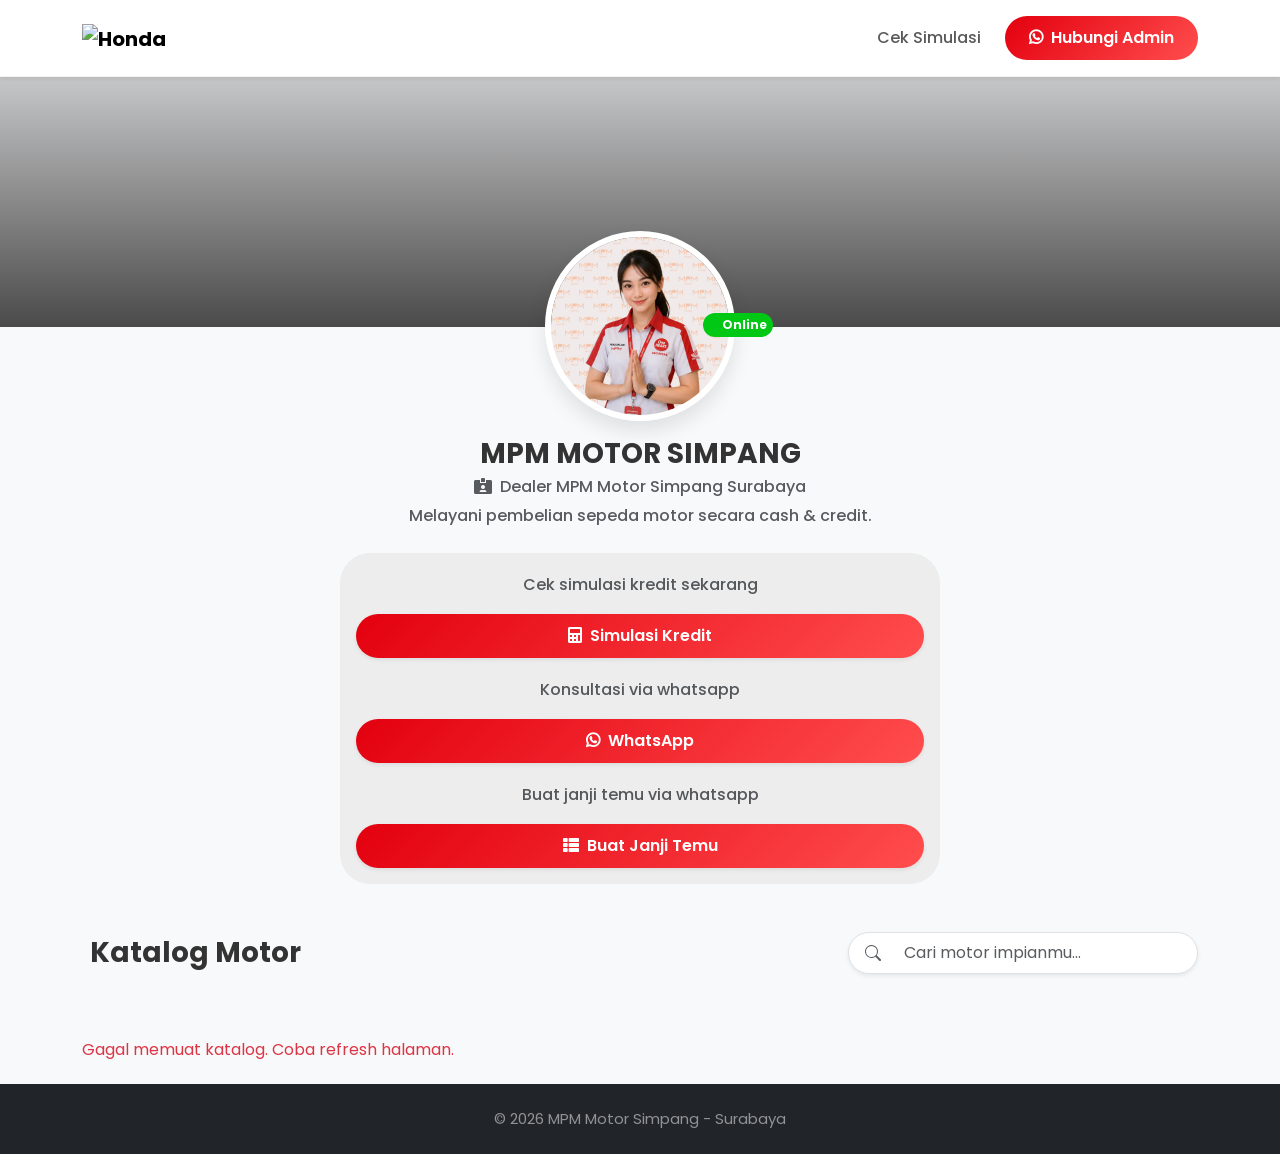
==== commit 7432fbb3: "asdasdasd" ====
--- a/index.html
+++ b/index.html
@@ -12,403 +12,8 @@
 <script src="https://cdn.jsdelivr.net/npm/sweetalert2@11"></script>
 </head><body style="font-family: Poppins, sans-serif;"><nav class="navbar navbar-expand-lg sticky-top shadow-sm py-3 navbar-custom"><div class="container"><a class="navbar-brand fw-bold d-flex align-items-center gap-2" href="#"><img src="https://ik.imagekit.io/zlt25mb52fx/ahmcdn/assets/images/logo/honda.svg" alt="Honda" width="170" height="28" style="height: auto;"></a><button class="btn d-lg-none px-3 py-1 btn-custom-primary" data-bs-toggle="modal" data-bs-target="#simulasi-kredit" style="font-size: 16px;">Cek Kredit</button><div class="collapse navbar-collapse" id="navbarNav"><ul class="navbar-nav align-items-center ms-auto"><li class="nav-item"><a class="nav-link fw-medium" data-bs-target="#simulasi-kredit" data-bs-toggle="modal" href="#">Cek Simulasi</a></li><li class="nav-item ms-lg-3 mt-2 mt-lg-0"><a class="btn w-100 btn-custom-primary d-none-if-param" role="button" href="https://wa.me/6281359852804" target="_blank" style="font-size: 16px;"><i class="fab fa-whatsapp me-2"></i>Hubungi Admin</a></li></ul></div></div></nav><div class="hero-bg"></div><div class="container text-center d-flex flex-column justify-content-center align-items-center mb-5 profile-wrapper"><div><div style="position: absolute;margin-top: 106px;margin-right: 0px;margin-left: 158px;"><span class="badge" style="position: absolute;bottom: 0px;background: rgb(0,200,20);padding-top: 6.2px;padding-bottom: 6.2px;padding-right: 5.8px;padding-left: 5.8px;border-radius: 16px;"><span class="spinner-grow spinner-grow-sm" role="status" style="width: 10px;height: 10px;margin-right: 3px;"></span>Online</span></div><img id="profilePic" src="assets/img/galeri/1.webp" alt="Putri MPM" class="profile-img"></div><h3 class="fw-bold mt-3 mb-0" id="userInfo">MPM Motor Simpang</h3><p class="fw-medium text-muted mt-1" style="margin-bottom: 1px;"><i class="fas fa-id-card-alt me-2"></i>Dealer MPM Motor Simpang Surabaya</p><p class="fw-medium text-muted mt-1" style="margin-bottom: 1px;">Melayani pembelian sepeda motor secara cash &amp; credit.</p><div class="d-flex justify-content-center flex-wrap gap-3 mt-4" style="max-width: 600px;width: 100%;padding: 16px;background: #ededed;border-radius: 30px;"><p class="fw-medium text-muted mt-1" style="margin-bottom: 1px;">Cek simulasi kredit sekarang</p><button class="btn shadow-sm px-4 btn-custom-primary" data-bs-toggle="modal" data-bs-target="#simulasi-kredit" style="width: 100%;"><i class="fas fa-calculator me-2"></i>Simulasi Kredit            </button><p class="fw-medium text-muted mt-1" style="margin-bottom: 1px;">Konsultasi via whatsapp</p><a class="btn shadow-sm px-4 btn-custom-primary" role="button" id="waDinamis" style="width: 100%;" href="https://api.whatsapp.com/send/?phone=6281359852804&amp;text=Halo+Kak+Ella+Saya+ingin+melakukan+pembelian+motor+Honda"><i class="fab fa-whatsapp me-2"></i>WhatsApp</a><p class="fw-medium text-muted mt-1 d-none-if-param" style="margin-bottom: 1px;">Buat janji temu via whatsapp</p><a class="btn shadow-sm px-4 btn-custom-primary d-none-if-param" role="button" style="width: 100%;" href="janji-temu.html"><i class="fas fa-th-list me-2"></i>Buat Janji Temu</a></div></div><div class="container mb-5"><div class="d-flex flex-column justify-content-between gap-3 flex-md-row align-items-md-center mb-3"><h3 class="fw-bold mb-0"><i class="text-danger me-2 bi bi-motorcycle"></i>Katalog Motor</h3><div class="input-group bg-white border rounded-pill shadow-sm overflow-hidden search-container" style="max-width:350px;"><span class="text-muted bg-transparent border-0 ps-3 input-group-text"><svg class="bi bi-search" xmlns="http://www.w3.org/2000/svg" width="1em" height="1em" fill="currentColor" viewBox="0 0 16 16">
   <path d="M11.742 10.344a6.5 6.5 0 1 0-1.397 1.398h-.001q.044.06.098.115l3.85 3.85a1 1 0 0 0 1.415-1.414l-3.85-3.85a1 1 0 0 0-.115-.1zM12 6.5a5.5 5.5 0 1 1-11 0 5.5 5.5 0 0 1 11 0"></path>
-</svg></span><input class="bg-transparent border-0 form-control py-2" type="text" id="searchKatalog" placeholder="Cari motor impianmu..." onkeyup="filterKatalog()"></div></div><div class="d-flex overflow-auto gap-2 mb-3 pb-3 hide-scrollbar" id="categoryTabs"></div><div class="row row-cols-2 row-cols-md-2 row-cols-lg-3 g-4" id="katalogMotorContainer"><div class="col-12" id="loadingKatalog" style="width: 100%;position: absolute;"><div class="card text-muted text-center shadow-sm h-100 p-3 motor-card"><p style="margin-bottom: 0px;"><span class="spinner-border spinner-border-sm" role="status" style="margin-right: 5px;"></span>Harap tunggu..</p></div></div></div></div><footer class="text-center text-white bg-dark py-4" style="margin-top: 86px;"><p class="text-white-50 mb-0" style="font-size: 15px;">© 2026 Ella MPM Motor Simpang - Surabaya</p></footer><div class="modal fade" role="dialog" tabindex="-1" id="simulasi-kredit" style="font-size: 16px;"><div class="modal-dialog modal-dialog-centered modal-dialog-scrollable" role="document"><div class="modal-content border-0 shadow-lg" style="border-radius:20px;"><div class="modal-header border-0 pb-0"><h5 class="modal-title fw-bold text-dark"><svg class="bi bi-calculator-fill text-danger me-2" xmlns="http://www.w3.org/2000/svg" width="1em" height="1em" fill="currentColor" viewBox="0 0 16 16">
+</svg></span><input class="bg-transparent border-0 form-control py-2" type="text" id="searchKatalog" placeholder="Cari motor impianmu..." onkeyup="filterKatalog()"></div></div><div class="d-flex overflow-auto gap-2 mb-3 pb-3 hide-scrollbar" id="categoryTabs"></div><div class="row row-cols-2 row-cols-md-2 row-cols-lg-3 g-4" id="katalogMotorContainer"><div class="col-12" id="loadingKatalog" style="width: 100%;position: absolute;"><div class="card text-muted text-center shadow-sm h-100 p-3 motor-card"><p style="margin-bottom: 0px;"><span class="spinner-border spinner-border-sm" role="status" style="margin-right: 5px;"></span>Harap tunggu..</p></div></div></div></div><footer class="text-center text-white bg-dark py-4" style="margin-top: 86px;"><p class="text-white-50 mb-0" style="font-size: 15px;">© 2026 MPM Motor Simpang - Surabaya</p></footer><div class="modal fade" role="dialog" tabindex="-1" id="simulasi-kredit" style="font-size: 16px;"><div class="modal-dialog modal-dialog-centered modal-dialog-scrollable" role="document"><div class="modal-content border-0 shadow-lg" style="border-radius:20px;"><div class="modal-header border-0 pb-0"><h5 class="modal-title fw-bold text-dark"><svg class="bi bi-calculator-fill text-danger me-2" xmlns="http://www.w3.org/2000/svg" width="1em" height="1em" fill="currentColor" viewBox="0 0 16 16">
   <path d="M2 2a2 2 0 0 1 2-2h8a2 2 0 0 1 2 2v12a2 2 0 0 1-2 2H4a2 2 0 0 1-2-2zm2 .5v2a.5.5 0 0 0 .5.5h7a.5.5 0 0 0 .5-.5v-2a.5.5 0 0 0-.5-.5h-7a.5.5 0 0 0-.5.5m0 4v1a.5.5 0 0 0 .5.5h1a.5.5 0 0 0 .5-.5v-1a.5.5 0 0 0-.5-.5h-1a.5.5 0 0 0-.5.5M4.5 9a.5.5 0 0 0-.5.5v1a.5.5 0 0 0 .5.5h1a.5.5 0 0 0 .5-.5v-1a.5.5 0 0 0-.5-.5zM4 12.5v1a.5.5 0 0 0 .5.5h1a.5.5 0 0 0 .5-.5v-1a.5.5 0 0 0-.5-.5h-1a.5.5 0 0 0-.5.5M7.5 6a.5.5 0 0 0-.5.5v1a.5.5 0 0 0 .5.5h1a.5.5 0 0 0 .5-.5v-1a.5.5 0 0 0-.5-.5zM7 9.5v1a.5.5 0 0 0 .5.5h1a.5.5 0 0 0 .5-.5v-1a.5.5 0 0 0-.5-.5h-1a.5.5 0 0 0-.5.5m.5 2.5a.5.5 0 0 0-.5.5v1a.5.5 0 0 0 .5.5h1a.5.5 0 0 0 .5-.5v-1a.5.5 0 0 0-.5-.5zM10 6.5v1a.5.5 0 0 0 .5.5h1a.5.5 0 0 0 .5-.5v-1a.5.5 0 0 0-.5-.5h-1a.5.5 0 0 0-.5.5m.5 2.5a.5.5 0 0 0-.5.5v4a.5.5 0 0 0 .5.5h1a.5.5 0 0 0 .5-.5v-4a.5.5 0 0 0-.5-.5z"></path>
 </svg>Simulasi Kredit</h5><button class="btn-close bg-light rounded-circle p-2" data-bs-dismiss="modal" type="button"></button></div><div class="modal-body pt-3"><div class="text-center bg-light rounded-4 my-4 py-4" id="loadingData"><span class="spinner-border spinner-border-sm" role="status"></span><p class="small text-muted mt-2 mb-0">Harap Tunggu</p></div><form id="kreditForm" style="display: none;"><div class="mb-3"><label class="form-label small fw-semibold text-muted">Kategori Motor</label><select class="bg-light form-select form-select-lg" disabled="" id="jenisMotor" required="" style="font-size: 16px;border-radius: 16px;border: 1px solid rgb(228,3,17) ;"><option value="">Memuat...</option></select></div><div class="mb-3"><label class="form-label small fw-semibold text-muted">Tipe Motor</label><select class="bg-light form-select form-select-lg" disabled="" id="tipeMotor" required="" style="font-size: 16px;border-radius: 16px;border: 1px solid rgb(228,3,17) ;"><option value="">Pilih Kategori Dulu</option></select></div><div class="mb-4"><label class="form-label small fw-semibold text-muted">Uang Muka</label><select class="bg-light form-select form-select-lg" disabled="" id="dp" required="" style="font-size: 16px;border-radius: 16px;border: 1px solid rgb(228,3,17) ;"><option value="">Pilih Tipe Motor Dulu</option></select></div><button class="btn rounded-4 w-100 py-3 btn-custom-primary" type="button" onclick="calculateInstallment()">Hitung Angsuran</button></form><div id="result" style="display: none;margin-top: 24px;"><h6 class="fw-bold text-center mb-3" id="resMotor" style="font-size: 25px;">Motor</h6><div class="text-center mb-3"><img class="img-fluid rounded-3" id="resGambar" alt="Motor" src="" style="max-height: 300px;object-fit: contain;"></div><div class="result-box" style="margin-bottom: 16px;"><div class="result-row"><span class="text-muted">Uang Muka</span><strong class="text-danger" id="resDP"></strong></div><hr class="my-2 border-secondary border-opacity-25"><div class="result-row"><span class="text-muted">Tenor 11x</span><strong id="res12"></strong></div><div class="result-row"><span class="text-muted">Tenor 17x</span><strong id="res18"></strong></div><div class="result-row"><span class="text-muted">Tenor 23x</span><strong id="res24"></strong></div><div class="result-row"><span class="text-muted">Tenor 29x</span><strong id="res30"></strong></div><div class="result-row"><span class="text-muted">Tenor 35x</span><strong id="res36"></strong></div></div><div class="text-center mt-4"><p class="small text-muted mb-2">Silahkan screenshoot atau klik tombol Ajukan sekarang!</p><p class="small mb-2" style="color: rgba(193,0,0,0.75);">Harga dapat berubah rubah*</p></div><img class="img-fluid" width="2433" height="1400" src="assets/img/galeri/3.webp" style="border-radius: 16px;width: 100%;"><div class="text-center mt-4"><p class="small text-muted mb-2">Dealer MPM Motor Simpang - Surabaya</p><p class="small mb-2" style="color: rgba(193,0,0,0.75);">Untuk menanyakan produk yang di pilih, klik ajukan sekarang</p><button class="btn btn-success fw-bold rounded-4 shadow-sm w-100 py-3 pulse animated infinite" onclick="sendWhatsApp()"><svg class="bi bi-whatsapp me-2" xmlns="http://www.w3.org/2000/svg" width="1em" height="1em" fill="currentColor" viewBox="0 0 16 16">
   <path d="M13.601 2.326A7.85 7.85 0 0 0 7.994 0C3.627 0 .068 3.558.064 7.926c0 1.399.366 2.76 1.057 3.965L0 16l4.204-1.102a7.9 7.9 0 0 0 3.79.965h.004c4.368 0 7.926-3.558 7.93-7.93A7.9 7.9 0 0 0 13.6 2.326zM7.994 14.521a6.6 6.6 0 0 1-3.356-.92l-.24-.144-2.494.654.666-2.433-.156-.251a6.56 6.56 0 0 1-1.007-3.505c0-3.626 2.957-6.584 6.591-6.584a6.56 6.56 0 0 1 4.66 1.931 6.56 6.56 0 0 1 1.928 4.66c-.004 3.639-2.961 6.592-6.592 6.592m3.615-4.934c-.197-.099-1.17-.578-1.353-.646-.182-.065-.315-.099-.445.099-.133.197-.513.646-.627.775-.114.133-.232.148-.43.05-.197-.1-.836-.308-1.592-.985-.59-.525-.985-1.175-1.103-1.372-.114-.198-.011-.304.088-.403.087-.088.197-.232.296-.346.1-.114.133-.198.198-.33.065-.134.034-.248-.015-.347-.05-.099-.445-1.076-.612-1.47-.16-.389-.323-.335-.445-.34-.114-.007-.247-.007-.38-.007a.73.73 0 0 0-.529.247c-.182.198-.691.677-.691 1.654s.71 1.916.81 2.049c.098.133 1.394 2.132 3.383 2.992.47.205.84.326 1.129.418.475.152.904.129 1.246.08.38-.058 1.171-.48 1.338-.943.164-.464.164-.86.114-.943-.049-.084-.182-.133-.38-.232"></path>
-</svg>TANYAKAN PRODUK</button><button class="btn btn-light rounded-4 w-100 mt-2 py-2 text-secondary" onclick="resetForm()">Hitung Ulang</button></div></div></div></div></div></div><script>
-    // ======================== KONFIGURASI AWAL ========================
-    const APPS_SCRIPT_URL = 'https://script.google.com/macros/s/AKfycbyU5O8DhoHqWzsVRNvl_uiFCsnGW4mPJRjytsEgsOq8RlhM1kFgoFZk2nLWkLtFXiCd/exec'; 
-    let globalData = [];
-    let activeCategory = 'Semua';
-
-    // ========== FUNGSI LOCALSTORAGE DENGAN EXPIRE 24 JAM ==========
-    // Simpan data + timestamp (dalam milidetik)
-    function saveContactToLocalStorage(nama, nomorwa) {
-        const now = Date.now();
-        const data = {
-            nama: nama && nama.trim() !== "" ? nama.trim() : "",
-            nomorwa: nomorwa && nomorwa.trim() !== "" ? nomorwa.trim() : "",
-            timestamp: now
-        };
-        localStorage.setItem('user_data', JSON.stringify(data));
-        console.log('✅ Data disimpan ke localStorage dengan timestamp', new Date(now).toLocaleString());
-    }
-
-    // Ambil data, jika expired (lebih dari 24 jam) maka hapus dan return kosong
-    function getContactFromLocalStorage() {
-        const raw = localStorage.getItem('user_data');
-        if (!raw) return { nama: '', nomorwa: '' };
-        
-        try {
-            const data = JSON.parse(raw);
-            const now = Date.now();
-            const TWENTY_FOUR_HOURS = 24 * 60 * 60 * 1000; // 24 jam dalam ms
-            
-            if (data.timestamp && (now - data.timestamp) > TWENTY_FOUR_HOURS) {
-                // Data sudah kadaluarsa, hapus dari localStorage
-                localStorage.removeItem('user_data');
-                console.log('⏰ Data kadaluarsa (lebih dari 24 jam), dihapus');
-                return { nama: '', nomorwa: '' };
-            }
-            
-            // Data masih berlaku
-            return { nama: data.nama || '', nomorwa: data.nomorwa || '' };
-        } catch(e) {
-            // Jika format rusak, hapus
-            localStorage.removeItem('user_data');
-            return { nama: '', nomorwa: '' };
-        }
-    }
-
-    // Hapus data manual (opsional jika ingin tombol hapus)
-    function clearContactLocalStorage() {
-        localStorage.removeItem('user_data');
-        console.log('🗑️ Data dihapus dari localStorage');
-    }
-
-    function updateUserInfoDisplay() {
-        const { nama, nomorwa } = getContactFromLocalStorage();
-        const infoDiv = document.getElementById('userInfo');
-        if (infoDiv) {
-            if (nama) {
-                let nomorTampil = nomorwa ? nomorwa.substring(0, 4) + '****' + nomorwa.slice(-3) : '';
-                infoDiv.innerHTML = `${nama} ${nomorTampil ? '| 📞 '+nomorTampil : ''} `;
-            } else {
-                infoDiv.innerHTML = 'MPM MOTOR SIMPANG';
-            }
-        }
-    }
-
-    // Update tombol WhatsApp dinamis (di hero)
-    function updateWaButton() {
-        const { nomorwa, nama } = getContactFromLocalStorage();
-        const waButton = document.getElementById('waDinamis');
-        if (!waButton) return;
-        
-        const targetNumber = (nomorwa && nomorwa.trim() !== "") ? nomorwa : "6281359852804";
-        let messageText = "Halo%20Kak%20Ella%20Saya%20ingin%20melakukan%20pembelian%20motor%20Honda";
-        if (nama && nama.trim() !== "") {
-            messageText = `Halo%2C%20saya%20${encodeURIComponent(nama)}%20ingin%20membeli%20motor`;
-        }
-        
-        waButton.href = `https://api.whatsapp.com/send/?phone=${targetNumber}&text=${messageText}`;
-        waButton.title = `Kirim WA ke ${targetNumber}`;
-    }
-
-    // Fungsi untuk menyembunyikan/menampilkan elemen berdasarkan ada tidaknya parameter (atau data valid)
-    // Tapi parameter sudah dihapus dari URL, jadi kita cek apakah ada data nama/nomor yang tidak kadaluarsa
-    // Atau lebih tepat: sembunyikan jika data dari localStorage (yang belum expired) ada nama atau nomor? 
-    // Sesuai permintaan: "jika menggunakan parameter. terdapat elemen yang di sembunyikan"
-    // Karena parameter langsung tersimpan, maka kita sembunyikan elemen jika data (nama atau nomor) tersedia dan tidak expired.
-    function toggleElementsByParam(hasValidData) {
-        const elements = document.querySelectorAll('.d-none-if-param');
-        elements.forEach(el => {
-            if (hasValidData) {
-                el.style.display = 'none';
-            } else {
-                el.style.display = '';
-            }
-        });
-    }
-
-    // ========== FUNGSI PARAMETER URL ==========
-    function getParameterFromURL(param) {
-        const urlParams = new URLSearchParams(window.location.search);
-        return urlParams.get(param);
-    }
-
-    // Proses parameter URL saat halaman dimuat
-    (function processUrlParameters() {
-        const urlNama = getParameterFromURL('nama');
-        const urlNomor = getParameterFromURL('nomorwa');
-        
-        // Cek apakah ada parameter yang valid (tidak null dan tidak kosong)
-        const hasValidParam = (urlNama !== null && urlNama.trim() !== "") || (urlNomor !== null && urlNomor.trim() !== "");
-        
-        if (hasValidParam) {
-            let existing = getContactFromLocalStorage(); // bisa jadi expired
-            let newNama = (urlNama !== null && urlNama.trim() !== "") ? urlNama.trim() : existing.nama;
-            let newNomor = (urlNomor !== null && urlNomor.trim() !== "") ? urlNomor.trim() : existing.nomorwa;
-            // Simpan dengan timestamp baru
-            saveContactToLocalStorage(newNama, newNomor);
-            console.log('✅ Parameter dari URL disimpan ke localStorage dengan timestamp baru');
-        }
-        
-        // Ambil data terkini (mungkin expired)
-        const currentData = getContactFromLocalStorage();
-        const hasData = (currentData.nama !== "" || currentData.nomorwa !== "");
-        
-        // Sembunyikan elemen jika ada data (berasal dari parameter sebelumnya atau sekarang)
-        toggleElementsByParam(hasData);
-        
-        // Bersihkan URL dari parameter (agar tidak mengganggu tampilan dan reload)
-        if (window.history && window.history.replaceState) {
-            let cleanURL = window.location.protocol + "//" + window.location.host + window.location.pathname;
-            window.history.replaceState({}, document.title, cleanURL);
-        }
-        
-        updateUserInfoDisplay();
-        updateWaButton();
-    })();
-
-    // ========== FUNGSI FORMAT RUPIAH ==========
-    const formatRp = (angka) => new Intl.NumberFormat('id-ID', { style: 'currency', currency: 'IDR', minimumFractionDigits: 0 }).format(angka);
-
-    // ========== LOAD DATA DARI GOOGLE APPS SCRIPT ==========
-    window.onload = async () => {
-        try {
-            const response = await fetch(APPS_SCRIPT_URL, { redirect: "follow" });
-            if (!response.ok) throw new Error("Network response was not ok");
-            
-            globalData = await response.json();
-            
-            document.getElementById('loadingData').style.display = 'none';
-            document.getElementById('kreditForm').style.display = 'block';
-            document.getElementById('loadingKatalog').style.display = 'none';
-            
-            setupDropdowns();
-            renderCategoryTabs();
-            filterKatalog();
-            
-            // Pastikan tombol WA diperbarui lagi (jika ada perubahan)
-            updateWaButton();
-        } catch (error) {
-            console.error("Gagal mengambil data:", error);
-            document.getElementById('loadingData').innerHTML = '<p class="text-danger">Gagal terhubung ke server.</p>';
-            document.getElementById('loadingKatalog').innerHTML = '<p class="text-danger mt-3">Gagal memuat katalog. Coba refresh halaman.</p>';
-            
-            Swal.fire({
-                icon: 'error',
-                title: 'Gagal Memuat Data',
-                text: 'Terjadi masalah saat mengambil data dari server. Silakan coba muat ulang halaman.',
-                confirmButtonColor: '#d33',
-                confirmButtonText: 'Muat Ulang',
-                preConfirm: () => location.reload()
-            });
-        }
-    };
-
-    // ========== DROPDOWN DINAMIS ==========
-    function setupDropdowns() {
-        const jenisSelect = document.getElementById('jenisMotor');
-        const tipeSelect = document.getElementById('tipeMotor');
-        const dpSelect = document.getElementById('dp');
-
-        const uniqueJenis = [...new Set(globalData.map(item => item['Jenis Motor']).filter(Boolean))];
-        
-        jenisSelect.innerHTML = '<option value="" disabled selected>-- Pilih Kategori --</option>';
-        uniqueJenis.forEach(jenis => { jenisSelect.innerHTML += `<option value="${jenis}">${jenis}</option>`; });
-        jenisSelect.disabled = false;
-
-        jenisSelect.addEventListener('change', (e) => {
-            const val = e.target.value;
-            tipeSelect.innerHTML = '<option value="" disabled selected>-- Pilih Tipe Motor --</option>';
-            dpSelect.innerHTML = '<option value="" disabled selected>-- Pilih Tipe Dulu --</option>';
-            dpSelect.disabled = true;
-
-            if (val) {
-                const uniqueTipe = [...new Set(globalData.filter(i => i['Jenis Motor'] === val).map(i => i['Tipe Motor']))];
-                uniqueTipe.forEach(tipe => { tipeSelect.innerHTML += `<option value="${tipe}">${tipe}</option>`; });
-                tipeSelect.disabled = false;
-            }
-        });
-
-        tipeSelect.addEventListener('change', (e) => {
-            const jenis = jenisSelect.value;
-            const tipe = e.target.value;
-            dpSelect.innerHTML = '<option value="" disabled selected>-- Pilih Nominal DP --</option>';
-
-            if (tipe) {
-                const filteredDP = globalData
-                    .filter(i => i['Jenis Motor'] === jenis && i['Tipe Motor'] === tipe)
-                    .sort((a, b) => Number(a['Uang Muka']) - Number(b['Uang Muka']));
-                
-                filteredDP.forEach(item => { 
-                    dpSelect.innerHTML += `<option value="${item['Uang Muka']}">${formatRp(item['Uang Muka'])}</option>`; 
-                });
-                dpSelect.disabled = false;
-            }
-        });
-    }
-
-    // ========== HITUNG CICILAN ==========
-    function calculateInstallment() {
-        const jenis = document.getElementById('jenisMotor').value;
-        const tipe = document.getElementById('tipeMotor').value;
-        const dp = document.getElementById('dp').value;
-
-        if(!jenis || !tipe || !dp) { 
-            Swal.fire({
-                icon: 'warning',
-                title: 'Data Belum Lengkap',
-                text: 'Mohon lengkapi pilihan Jenis, Tipe, dan Uang Muka sebelum melanjutkan.',
-                confirmButtonColor: '#d33'
-            });
-            return; 
-        }
-
-        const result = globalData.find(i => i['Jenis Motor'] === jenis && i['Tipe Motor'] === tipe && i['Uang Muka'].toString() === dp);
-
-        if(result) {
-            const imgUrl = result['URL Gambar'] ? result['URL Gambar'] : 'https://via.placeholder.com/400x300?text=Gambar+Belum+Tersedia';
-            document.getElementById('resGambar').src = imgUrl;
-            document.getElementById('resMotor').innerText = `${result['Tipe Motor']}`;
-            document.getElementById('resDP').innerText = formatRp(result['Uang Muka']);
-            document.getElementById('res12').innerText = formatRp(result['11 Bulan']) + ' /bln';
-            document.getElementById('res18').innerText = formatRp(result['17 Bulan']) + ' /bln';
-            document.getElementById('res24').innerText = formatRp(result['23 Bulan']) + ' /bln';
-            document.getElementById('res30').innerText = formatRp(result['29 Bulan']) + ' /bln';
-            document.getElementById('res36').innerText = formatRp(result['35 Bulan']) + ' /bln';
-            
-            document.getElementById('kreditForm').style.display = 'none';
-            document.getElementById('result').style.display = 'block';
-        } else {
-            Swal.fire({
-                icon: 'error',
-                title: 'Data Tidak Ditemukan',
-                text: 'Maaf, data simulasi untuk kombinasi ini tidak tersedia.',
-                confirmButtonColor: '#d33'
-            });
-        }
-    }
-
-    function resetForm() {
-        document.getElementById('result').style.display = 'none';
-        document.getElementById('kreditForm').style.display = 'block';
-    }
-
-    // ========== KIRIM WHATSAPP DARI MODAL SIMULASI ==========
-    function sendWhatsApp() {
-        const motor = document.getElementById('resMotor').innerText;
-        const dp = document.getElementById('resDP').innerText;
-        const { nama, nomorwa } = getContactFromLocalStorage();
-        
-        const defaultSalesNumber = "6281359852804";
-        const targetNomor = (nomorwa && nomorwa.trim() !== "") ? nomorwa : defaultSalesNumber;
-        
-        const sapaan = nama ? `Halo kak ${nama},\n\n` : "\n";
-        const message = `${sapaan}Saya tertarik mengajukan kredit untuk motor *${motor}*.\nRencana Uang Muka (DP): *${dp}*.\n\nMohon informasi persyaratannya. Terima kasih!`;
-        
-        Swal.fire({
-            title: 'Hubungi via WhatsApp?',
-            text: nama ? `${nama}, Anda akan mengirim pesan ke nomor ${targetNomor}.` : "Anda akan diarahkan ke WhatsApp.",
-            icon: 'question',
-            showCancelButton: true,
-            confirmButtonColor: '#25D366',
-            cancelButtonColor: '#d33',
-            confirmButtonText: 'Ya, Kirim WA',
-            cancelButtonText: 'Batal'
-        }).then((result) => {
-            if (result.isConfirmed) {
-                window.open(`https://wa.me/${targetNomor}?text=${encodeURIComponent(message)}`, '_blank');
-            }
-        });
-    }
-
-    // ========== KATALOG & TAB ==========
-    function renderCategoryTabs() {
-        const tabsContainer = document.getElementById('categoryTabs');
-        const uniqueCategories = [...new Set(globalData.map(item => item['Jenis Motor']).filter(val => val && val !== ""))];
-        const categories = ['Semua', ...uniqueCategories];
-
-        if(tabsContainer) {
-            tabsContainer.innerHTML = categories.map(cat => `
-                <button class="btn tab-btn ${cat === activeCategory ? 'active' : ''}" onclick="setCategory('${cat.replace(/'/g, "\\'")}')">${cat}</button>
-            `).join('');
-        }
-    }
-
-    function setCategory(cat) {
-        activeCategory = cat;
-        renderCategoryTabs();
-        filterKatalog();
-    }
-
-    function filterKatalog() {
-        const searchInput = document.getElementById('searchKatalog');
-        const keyword = searchInput ? searchInput.value.toLowerCase() : '';
-        
-        const filteredData = globalData.filter(item => {
-            const tipe = (item['Tipe Motor'] || '').toLowerCase();
-            const jenis = (item['Jenis Motor'] || '');
-            const matchSearch = tipe.includes(keyword) || jenis.toLowerCase().includes(keyword);
-            const matchCategory = activeCategory === 'Semua' || jenis === activeCategory;
-            return matchSearch && matchCategory;
-        });
-        
-        renderCatalog(filteredData);
-    }
-
-    function renderCatalog(dataArray) {
-        const container = document.getElementById('katalogMotorContainer');
-        if(!container) return;
-        container.innerHTML = '';
-        
-        const uniqueTipe = [];
-        const catalogItems = dataArray.filter(item => {
-            if(!uniqueTipe.includes(item['Tipe Motor'])) {
-                uniqueTipe.push(item['Tipe Motor']);
-                return true;
-            }
-            return false;
-        });
-
-        if(catalogItems.length === 0) {
-            container.innerHTML = `<div class="col-12 text-center text-muted py-5">
-                <i class="fas fa-search fs-1 text-secondary opacity-50 mb-3 d-block"></i>
-                <p>Kendaraan tidak ditemukan di kategori ini.</p>
-            </div>`;
-            return;
-        }
-
-        catalogItems.forEach(item => {
-            let imgUrl = item['URL Gambar'] ? item['URL Gambar'] : 'https://via.placeholder.com/400x300?text=No+Image';
-            let card = `
-                <div class="col">
-                    <div class="card motor-card shadow-sm h-100 border-0">
-                        <div class="motor-img-wrapper">
-                            <img src="${imgUrl}" class="img-fluid" style="height: 180px; object-fit: contain;" alt="${item['Tipe Motor']}">
-                        </div>
-                        <div class="card-body bg-white text-center position-relative">
-                            <span class="badge bg-danger position-absolute top-0 start-50 translate-middle rounded-pill px-3 py-2 shadow-sm">${item['Jenis Motor']}</span>
-                            <h5 class="card-title judul fw-bold mt-2 mb-1">${item['Tipe Motor']}</h5>
-                            <p class="text-muted small fw-medium mb-3">Cash: ${formatRp(item['Harga OTR'])}</p>
-                            <button class="btn btn-outline-danger w-100 rounded-pill fw-bold" onclick="openSimulasi('${item['Jenis Motor']}', '${item['Tipe Motor']}')">
-                                Cek Cicilan
-                            </button>
-                        </div>
-                    </div>
-                </div>
-            `;
-            container.innerHTML += card;
-        });
-    }
-
-    function openSimulasi(jenis, tipe) {
-        const modalElement = document.getElementById('simulasi-kredit');
-        if (modalElement) {
-            const modal = new bootstrap.Modal(modalElement);
-            modal.show();
-            resetForm();
-            
-            setTimeout(() => {
-                const jenisInput = document.getElementById('jenisMotor');
-                if(jenisInput) {
-                    jenisInput.value = jenis;
-                    jenisInput.dispatchEvent(new Event('change'));
-                    
-                    setTimeout(() => {
-                        const tipeInput = document.getElementById('tipeMotor');
-                        if(tipeInput) {
-                            tipeInput.value = tipe;
-                            tipeInput.dispatchEvent(new Event('change'));
-                        }
-                    }, 100);
-                }
-            }, 300);
-        } else {
-            Swal.fire('Error', 'Modal element tidak ditemukan', 'error');
-        }
-    }
-</script><script src="assets/bootstrap/js/bootstrap.min.js"></script><script src="assets/js/script.min.js"></script></body></html>+</svg>TANYAKAN PRODUK</button><button class="btn btn-light rounded-4 w-100 mt-2 py-2 text-secondary" onclick="resetForm()">Hitung Ulang</button></div></div></div></div></div></div><script src="assets/bootstrap/js/bootstrap.min.js"></script><script src="assets/js/script.min.js"></script><script src="assets/js/a/b/apasihlu.min.js"></script></body></html>
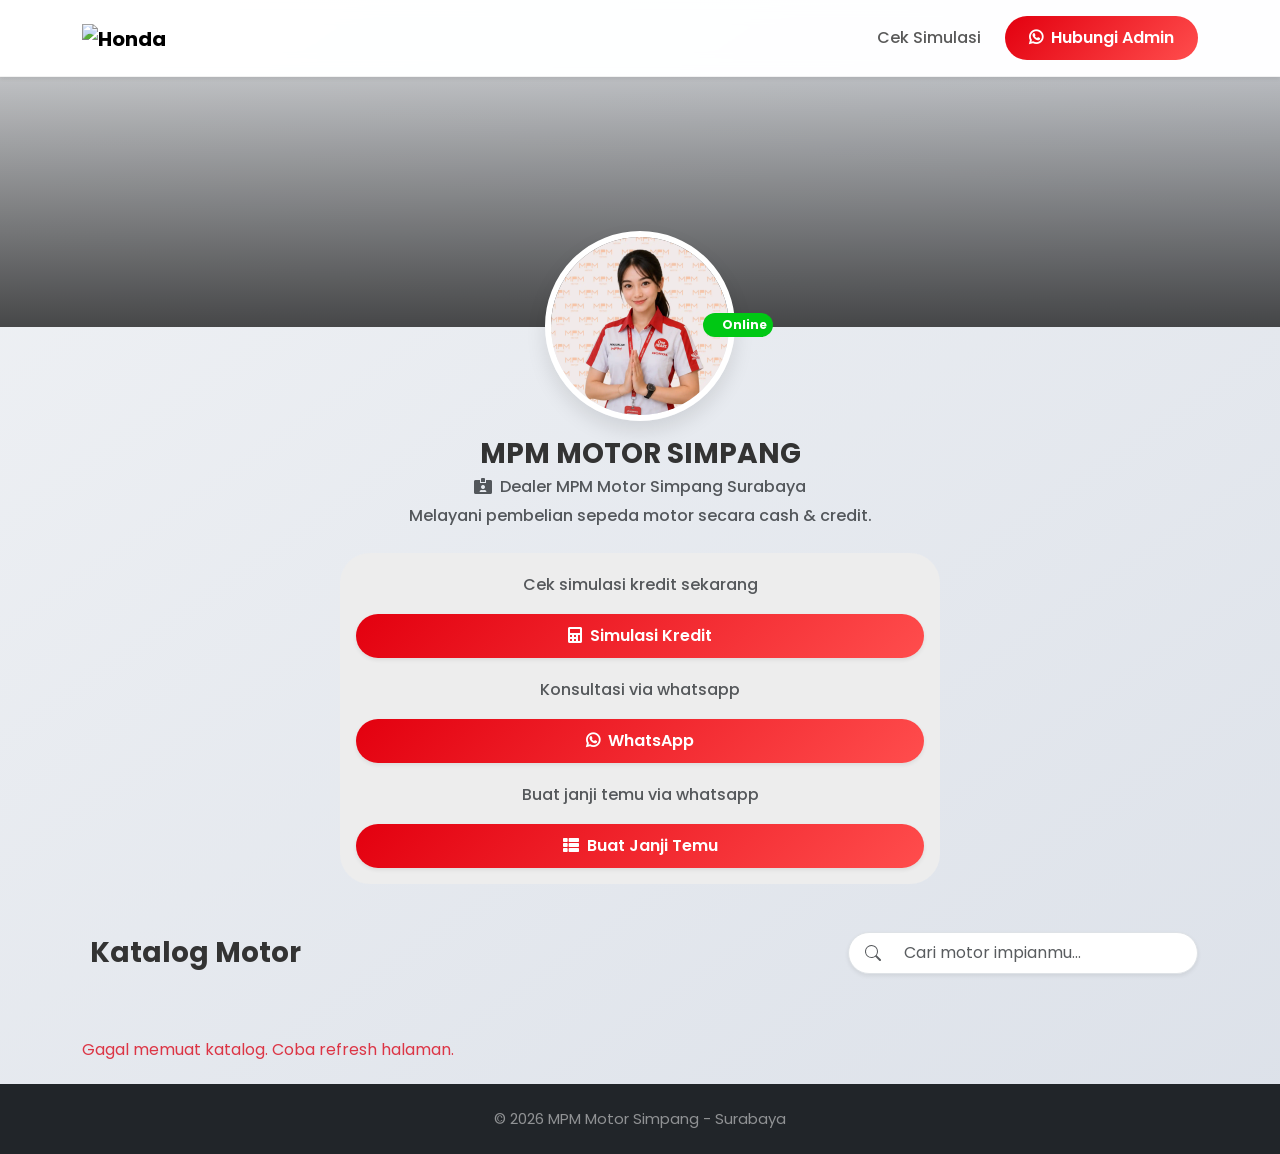
==== commit 2f969b6b: "asdasasd" ====
--- a/index.html
+++ b/index.html
@@ -1,5 +1,5 @@
 <!DOCTYPE html><html data-bs-theme="light" lang="en"><head><meta charset="utf-8"><meta name="viewport" content="width=device-width, initial-scale=1.0, shrink-to-fit=no"><title>Dealer Honda Surabaya - Melayani Pembelian Motor Honda Wilayah Kota Surabaya dan Sekitarnya</title><link rel="canonical" href="https://mpmmotor-simpang.my.id/"><meta property="og:url" content="https://mpmmotor-simpang.my.id/"><meta name="twitter:title" content="Dealer Honda Surabaya - Melayani Pembelian Motor Honda Wilayah Kota Surabaya dan Sekitarnya"><meta property="og:description" content="Melayanai pembelian motor Honda baru seluruh terdekat Surabaya dan sekitarnya. menerima pembelian secara cash maupun kredit!"><meta name="twitter:description" content="Melayanai pembelian motor Honda baru seluruh terdekat Surabaya dan sekitarnya. menerima pembelian secara cash maupun kredit!"><meta property="og:title" content="Dealer Honda Surabaya - Melayani Pembelian Motor Honda Wilayah Kota Surabaya dan Sekitarnya"><meta name="description" content="Melayanai pembelian motor Honda baru seluruh terdekat Surabaya dan sekitarnya. menerima pembelian secara cash maupun kredit!"><meta property="og:type" content="website"><meta property="og:image" content="https://mpmmotor-simpang.my.id/assets/img/galeri/3.webp"><meta name="twitter:image" content="https://mpmmotor-simpang.my.id/assets/img/galeri/3.webp"><meta name="twitter:card" content="summary_large_image">
-			<script type="application/ld+json">{"@context":"http://schema.org","@type":"WebSite","name":"Dealer MPM Motor Honda Surabaya","url":"https://mpmmotor-simpang.my.id"}</script><link rel="icon" type="image/webp" sizes="1424x1424" href="assets/img/galeri/1.webp"><link rel="icon" type="image/webp" sizes="1424x1424" href="assets/img/galeri/1.webp" media="(prefers-color-scheme: dark)"><link rel="icon" type="image/webp" sizes="1424x1424" href="assets/img/galeri/1.webp"><link rel="icon" type="image/webp" sizes="1424x1424" href="assets/img/galeri/1.webp" media="(prefers-color-scheme: dark)"><link rel="icon" type="image/webp" sizes="1424x1424" href="assets/img/galeri/1.webp"><link rel="icon" type="image/webp" sizes="1424x1424" href="assets/img/galeri/1.webp"><link rel="icon" type="image/webp" sizes="1424x1424" href="assets/img/galeri/1.webp"><link rel="stylesheet" href="assets/bootstrap/css/bootstrap.min.css"><link rel="stylesheet" href="https://fonts.googleapis.com/css?family=Poppins&amp;subset=latin-ext&amp;display=swap"><link rel="stylesheet" href="assets/fonts/fontawesome-all.min.css"><link rel="stylesheet" href="assets/css/styles.min.css"><link rel="stylesheet" href="assets/css/./embed/animation/animate.min.min.css"><link rel="stylesheet" href="assets/css/index.min.css"><!-- Google tag (gtag.js) -->
+			<script type="application/ld+json">{"@context":"http://schema.org","@type":"WebSite","name":"Dealer MPM Motor Honda Surabaya","url":"https://mpmmotor-simpang.my.id"}</script><link rel="icon" type="image/webp" sizes="1424x1424" href="assets/img/galeri/1.webp"><link rel="icon" type="image/webp" sizes="1424x1424" href="assets/img/galeri/1.webp" media="(prefers-color-scheme: dark)"><link rel="icon" type="image/webp" sizes="1424x1424" href="assets/img/galeri/1.webp"><link rel="icon" type="image/webp" sizes="1424x1424" href="assets/img/galeri/1.webp" media="(prefers-color-scheme: dark)"><link rel="icon" type="image/webp" sizes="1424x1424" href="assets/img/galeri/1.webp"><link rel="icon" type="image/webp" sizes="1424x1424" href="assets/img/galeri/1.webp"><link rel="icon" type="image/webp" sizes="1424x1424" href="assets/img/galeri/1.webp"><link rel="stylesheet" href="assets/bootstrap/css/bootstrap.min.css"><link rel="stylesheet" href="https://fonts.googleapis.com/css?family=Poppins&amp;subset=latin-ext&amp;display=swap"><link rel="stylesheet" href="assets/fonts/fontawesome-all.min.css"><link rel="stylesheet" href="assets/css/styles.min.css"><link rel="stylesheet" href="assets/css/./embed/animation/animate.min.min.css"><link rel="stylesheet" href="assets/css/dashboard.min.css"><link rel="stylesheet" href="assets/css/index.min.css"><!-- Google tag (gtag.js) -->
 <script async src="https://www.googletagmanager.com/gtag/js?id=G-77L1Q3KWFE"></script>
 <script>
   window.dataLayer = window.dataLayer || [];
--- a/assets/css/styles.min.css
+++ b/assets/css/styles.min.css
@@ -1 +1 @@
-body{font-family:Nunito,sans-serif;background-color:#f8f9fc;overflow-x:hidden}#wrapper{display:flex;width:100%;align-items:stretch}#sidebar{min-width:250px;max-width:250px;background:#dc3545;background:linear-gradient(180deg,#dc3545 10%,#a71d2a 100%);transition:.3s;min-height:100vh;color:#fff}#sidebar.collapsed{min-width:0;max-width:0;overflow:hidden}#sidebar .sidebar-header{padding:20px;background:rgba(0,0,0,.1)}#sidebar ul.components{padding:20px 0}#sidebar ul li a{padding:15px 20px;font-size:1.1em;display:block;color:rgba(255,255,255,.8);text-decoration:none;transition:.2s}#sidebar ul li a:hover,#sidebar ul li.active>a{color:#fff;background:rgba(255,255,255,.2)}#sidebar ul li a i{margin-right:10px;width:20px;text-align:center}#content{width:100%;transition:.3s;display:flex;flex-direction:column}.topbar{background:#fff;box-shadow:0 .15rem 1.75rem 0 rgba(58,59,69,.15);height:4.375rem}.card-custom{border:none;border-radius:.35rem;box-shadow:0 .15rem 1.75rem 0 rgba(58,59,69,.15)}.card-header-custom{background-color:#f8f9fc;border-bottom:1px solid #e3e6f0;font-weight:700;color:#dc3545}.section-view{display:none}.section-view.active{display:block;animation:.5s fadeIn}@keyframes fadeIn{from{opacity:0}to{opacity:1}}.overlay-loader{position:absolute;top:0;left:0;right:0;bottom:0;background:rgba(255,255,255,.8);z-index:10;justify-content:center;align-items:center;border-radius:inherit;display:none}.profile-preview{max-width:150px;max-height:150px;border-radius:50%;object-fit:cover;border:2px solid #dc3545;margin-top:10px}+*{font-family:Poppins,sans-serif}body{background:linear-gradient(145deg,#f0f2f5,#dce1e9);min-height:100vh}.container-main{max-width:1000px;margin:0 auto;padding:20px 15px 0}.glass-card{background:rgba(255,255,255,.7);backdrop-filter:blur(12px);-webkit-backdrop-filter:blur(12px);border-radius:30px;border:1px solid rgba(255,255,255,.4);box-shadow:0 20px 50px rgba(0,0,0,.08);padding:25px;transition:.3s}.pin-input{letter-spacing:10px;font-size:2rem;text-align:center;font-weight:600;background:rgba(255,255,255,.6);border:2px solid rgba(220,53,69,.25);border-radius:50px}.pin-input:focus{border-color:#dc3545;box-shadow:0 0 0 .25rem rgba(220,53,69,.25);background:#fff}.btn-gradient{background:linear-gradient(135deg,#dc3545,#b02a37);border:none;border-radius:50px;padding:12px 28px;font-weight:600;color:#fff;transition:.3s;box-shadow:0 8px 20px rgba(220,53,69,.3)}.btn-gradient:hover{transform:translateY(-3px);box-shadow:0 12px 30px rgba(220,53,69,.4);color:#fff}.btn-outline-gradient{border:2px solid #dc3545;border-radius:50px;color:#dc3545;font-weight:600;background:0 0;transition:.3s}.btn-outline-gradient:hover{background:#dc3545;color:#fff}.form-control-modern{background:rgba(255,255,255,.6);border:2px solid rgba(0,0,0,.06);border-radius:16px;padding:14px 20px;font-weight:500;transition:.3s}.form-control-modern:focus{border-color:#dc3545;box-shadow:0 0 0 .2rem rgba(220,53,69,.15);background:#fff}.qr-box{display:inline-block;padding:20px;background:#fff;border-radius:16px;box-shadow:0 8px 25px rgba(0,0,0,.05);transition:.3s}.qr-box canvas{display:block;max-width:100%;height:auto}.qr-wrapper{text-align:center}.qr-footer-text{margin-top:10px;font-weight:600;font-size:1rem;color:#dc3545;letter-spacing:.5px}.doc-section{background:rgba(255,255,255,.5);backdrop-filter:blur(4px);-webkit-backdrop-filter:blur(4px);border-radius:24px;padding:25px;border-left:5px solid #dc3545;margin-top:30px}.generated-link-box{background:#f8f9fa;padding:12px 18px;border-radius:16px;word-break:break-all;font-size:.9rem;border:1px dashed #dc3545}.copy-icon{cursor:pointer;color:#dc3545;font-size:1.2rem;transition:.2s}.copy-icon:hover{transform:scale(1.1);color:#b02a37}.option-group{background:rgba(255,255,255,.4);border-radius:16px;padding:12px 15px;margin-bottom:12px}.option-group label{font-weight:500;font-size:.9rem;color:#333}.color-picker-wrap{display:flex;align-items:center;gap:12px;flex-wrap:wrap}.color-picker-wrap input[type=color]{width:40px;height:40px;border:2px solid #ddd;border-radius:12px;padding:2px;cursor:pointer;background:#fff}.slider-group{display:flex;align-items:center;gap:10px;flex-wrap:wrap}.slider-group input[type=range]{flex:1;min-width:100px}.slider-group .value-badge{background:#eee;padding:2px 10px;border-radius:20px;font-size:.8rem;font-weight:600;min-width:36px;text-align:center}@media (max-width:768px){.glass-card{padding:18px}.pin-input{font-size:1.5rem;letter-spacing:6px}}
--- a/assets/css/dashboard.min.css
+++ b/assets/css/dashboard.min.css
@@ -0,0 +1 @@
+body{font-family:Nunito,sans-serif;background-color:#f8f9fc;overflow-x:hidden}#wrapper{display:flex;width:100%;align-items:stretch}#sidebar{min-width:250px;max-width:250px;background:#dc3545;background:linear-gradient(180deg,#dc3545 10%,#a71d2a 100%);transition:.3s;min-height:100vh;color:#fff}#sidebar.collapsed{min-width:0;max-width:0;overflow:hidden}#sidebar .sidebar-header{padding:20px;background:rgba(0,0,0,.1)}#sidebar ul.components{padding:20px 0}#sidebar ul li a{padding:15px 20px;font-size:1.1em;display:block;color:rgba(255,255,255,.8);text-decoration:none;transition:.2s}#sidebar ul li a:hover,#sidebar ul li.active>a{color:#fff;background:rgba(255,255,255,.2)}#sidebar ul li a i{margin-right:10px;width:20px;text-align:center}#content{width:100%;transition:.3s;display:flex;flex-direction:column}.topbar{background:#fff;box-shadow:0 .15rem 1.75rem 0 rgba(58,59,69,.15);height:4.375rem}.card-custom{border:none;border-radius:.35rem;box-shadow:0 .15rem 1.75rem 0 rgba(58,59,69,.15)}.card-header-custom{background-color:#f8f9fc;border-bottom:1px solid #e3e6f0;font-weight:700;color:#dc3545}.section-view{display:none}.section-view.active{display:block;animation:.5s fadeIn}@keyframes fadeIn{from{opacity:0}to{opacity:1}}.overlay-loader{position:absolute;top:0;left:0;right:0;bottom:0;background:rgba(255,255,255,.8);z-index:10;justify-content:center;align-items:center;border-radius:inherit;display:none}.profile-preview{max-width:150px;max-height:150px;border-radius:50%;object-fit:cover;border:2px solid #dc3545;margin-top:10px}
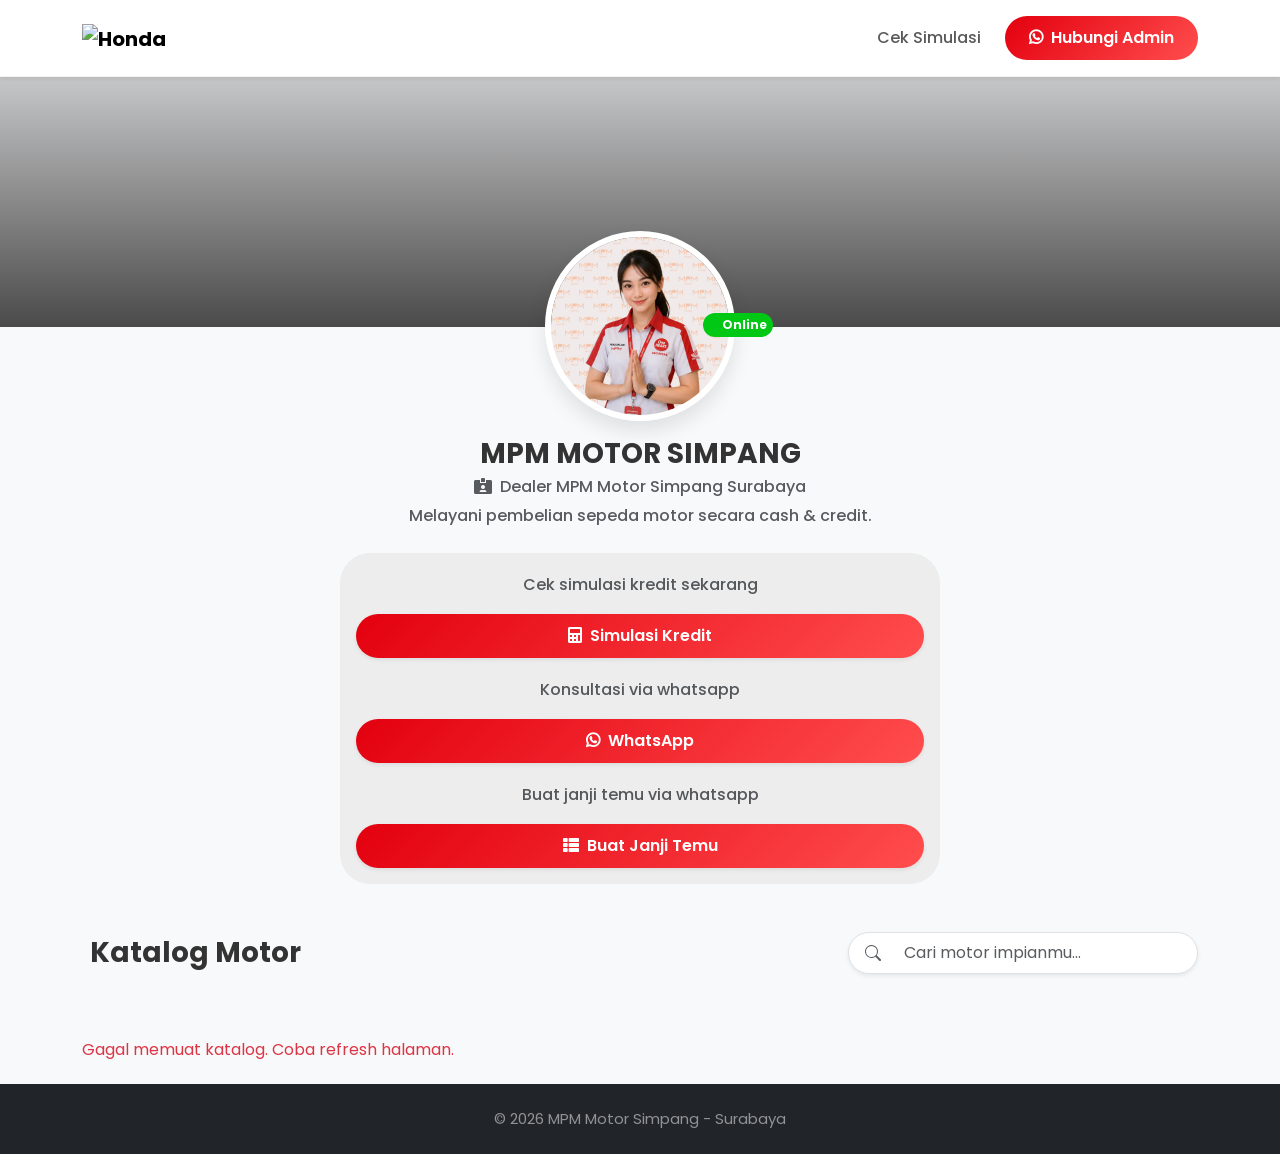
==== commit a0a6a028: "asdassadad" ====
--- a/index.html
+++ b/index.html
@@ -1,5 +1,5 @@
 <!DOCTYPE html><html data-bs-theme="light" lang="en"><head><meta charset="utf-8"><meta name="viewport" content="width=device-width, initial-scale=1.0, shrink-to-fit=no"><title>Dealer Honda Surabaya - Melayani Pembelian Motor Honda Wilayah Kota Surabaya dan Sekitarnya</title><link rel="canonical" href="https://mpmmotor-simpang.my.id/"><meta property="og:url" content="https://mpmmotor-simpang.my.id/"><meta name="twitter:title" content="Dealer Honda Surabaya - Melayani Pembelian Motor Honda Wilayah Kota Surabaya dan Sekitarnya"><meta property="og:description" content="Melayanai pembelian motor Honda baru seluruh terdekat Surabaya dan sekitarnya. menerima pembelian secara cash maupun kredit!"><meta name="twitter:description" content="Melayanai pembelian motor Honda baru seluruh terdekat Surabaya dan sekitarnya. menerima pembelian secara cash maupun kredit!"><meta property="og:title" content="Dealer Honda Surabaya - Melayani Pembelian Motor Honda Wilayah Kota Surabaya dan Sekitarnya"><meta name="description" content="Melayanai pembelian motor Honda baru seluruh terdekat Surabaya dan sekitarnya. menerima pembelian secara cash maupun kredit!"><meta property="og:type" content="website"><meta property="og:image" content="https://mpmmotor-simpang.my.id/assets/img/galeri/3.webp"><meta name="twitter:image" content="https://mpmmotor-simpang.my.id/assets/img/galeri/3.webp"><meta name="twitter:card" content="summary_large_image">
-			<script type="application/ld+json">{"@context":"http://schema.org","@type":"WebSite","name":"Dealer MPM Motor Honda Surabaya","url":"https://mpmmotor-simpang.my.id"}</script><link rel="icon" type="image/webp" sizes="1424x1424" href="assets/img/galeri/1.webp"><link rel="icon" type="image/webp" sizes="1424x1424" href="assets/img/galeri/1.webp" media="(prefers-color-scheme: dark)"><link rel="icon" type="image/webp" sizes="1424x1424" href="assets/img/galeri/1.webp"><link rel="icon" type="image/webp" sizes="1424x1424" href="assets/img/galeri/1.webp" media="(prefers-color-scheme: dark)"><link rel="icon" type="image/webp" sizes="1424x1424" href="assets/img/galeri/1.webp"><link rel="icon" type="image/webp" sizes="1424x1424" href="assets/img/galeri/1.webp"><link rel="icon" type="image/webp" sizes="1424x1424" href="assets/img/galeri/1.webp"><link rel="stylesheet" href="assets/bootstrap/css/bootstrap.min.css"><link rel="stylesheet" href="https://fonts.googleapis.com/css?family=Poppins&amp;subset=latin-ext&amp;display=swap"><link rel="stylesheet" href="assets/fonts/fontawesome-all.min.css"><link rel="stylesheet" href="assets/css/styles.min.css"><link rel="stylesheet" href="assets/css/./embed/animation/animate.min.min.css"><link rel="stylesheet" href="assets/css/dashboard.min.css"><link rel="stylesheet" href="assets/css/index.min.css"><!-- Google tag (gtag.js) -->
+			<script type="application/ld+json">{"@context":"http://schema.org","@type":"WebSite","name":"Dealer MPM Motor Honda Surabaya","url":"https://mpmmotor-simpang.my.id"}</script><link rel="icon" type="image/webp" sizes="1424x1424" href="assets/img/galeri/1.webp"><link rel="icon" type="image/webp" sizes="1424x1424" href="assets/img/galeri/1.webp" media="(prefers-color-scheme: dark)"><link rel="icon" type="image/webp" sizes="1424x1424" href="assets/img/galeri/1.webp"><link rel="icon" type="image/webp" sizes="1424x1424" href="assets/img/galeri/1.webp" media="(prefers-color-scheme: dark)"><link rel="icon" type="image/webp" sizes="1424x1424" href="assets/img/galeri/1.webp"><link rel="icon" type="image/webp" sizes="1424x1424" href="assets/img/galeri/1.webp"><link rel="icon" type="image/webp" sizes="1424x1424" href="assets/img/galeri/1.webp"><link rel="stylesheet" href="assets/bootstrap/css/bootstrap.min.css"><link rel="stylesheet" href="https://fonts.googleapis.com/css?family=Poppins&amp;subset=latin-ext&amp;display=swap"><link rel="stylesheet" href="assets/fonts/fontawesome-all.min.css"><link rel="stylesheet" href="assets/css/./embed/animation/animate.min.min.css"><link rel="stylesheet" href="assets/css/dashboard.min.css"><link rel="stylesheet" href="assets/css/index.min.css"><!-- Google tag (gtag.js) -->
 <script async src="https://www.googletagmanager.com/gtag/js?id=G-77L1Q3KWFE"></script>
 <script>
   window.dataLayer = window.dataLayer || [];
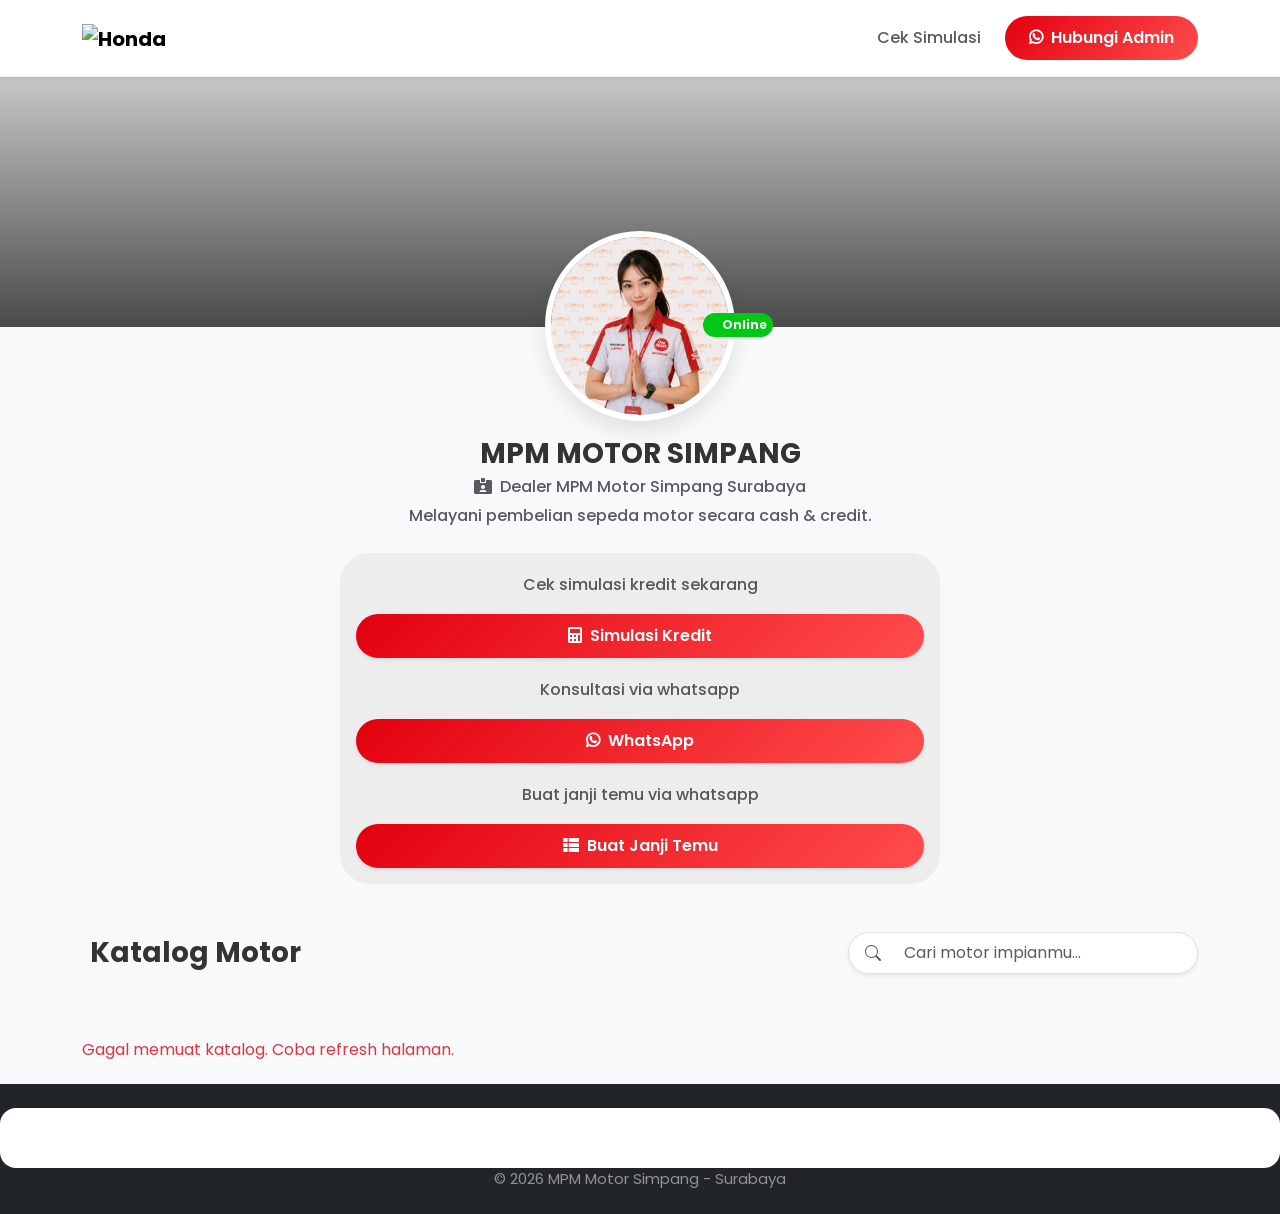
==== commit 4226dfb9: "asdasdasd" ====
--- a/index.html
+++ b/index.html
@@ -10,9 +10,9 @@
 </script>
 
 <script src="https://cdn.jsdelivr.net/npm/sweetalert2@11"></script>
-</head><body style="font-family: Poppins, sans-serif;"><nav class="navbar navbar-expand-lg sticky-top shadow-sm py-3 navbar-custom"><div class="container"><a class="navbar-brand fw-bold d-flex align-items-center gap-2" href="#"><img src="https://ik.imagekit.io/zlt25mb52fx/ahmcdn/assets/images/logo/honda.svg" alt="Honda" width="170" height="28" style="height: auto;"></a><button class="btn d-lg-none px-3 py-1 btn-custom-primary" data-bs-toggle="modal" data-bs-target="#simulasi-kredit" style="font-size: 16px;">Cek Kredit</button><div class="collapse navbar-collapse" id="navbarNav"><ul class="navbar-nav align-items-center ms-auto"><li class="nav-item"><a class="nav-link fw-medium" data-bs-target="#simulasi-kredit" data-bs-toggle="modal" href="#">Cek Simulasi</a></li><li class="nav-item ms-lg-3 mt-2 mt-lg-0"><a class="btn w-100 btn-custom-primary d-none-if-param" role="button" href="https://wa.me/6281359852804" target="_blank" style="font-size: 16px;"><i class="fab fa-whatsapp me-2"></i>Hubungi Admin</a></li></ul></div></div></nav><div class="hero-bg"></div><div class="container text-center d-flex flex-column justify-content-center align-items-center mb-5 profile-wrapper"><div><div style="position: absolute;margin-top: 106px;margin-right: 0px;margin-left: 158px;"><span class="badge" style="position: absolute;bottom: 0px;background: rgb(0,200,20);padding-top: 6.2px;padding-bottom: 6.2px;padding-right: 5.8px;padding-left: 5.8px;border-radius: 16px;"><span class="spinner-grow spinner-grow-sm" role="status" style="width: 10px;height: 10px;margin-right: 3px;"></span>Online</span></div><img id="profilePic" src="assets/img/galeri/1.webp" alt="Putri MPM" class="profile-img"></div><h3 class="fw-bold mt-3 mb-0" id="userInfo">MPM Motor Simpang</h3><p class="fw-medium text-muted mt-1" style="margin-bottom: 1px;"><i class="fas fa-id-card-alt me-2"></i>Dealer MPM Motor Simpang Surabaya</p><p class="fw-medium text-muted mt-1" style="margin-bottom: 1px;">Melayani pembelian sepeda motor secara cash &amp; credit.</p><div class="d-flex justify-content-center flex-wrap gap-3 mt-4" style="max-width: 600px;width: 100%;padding: 16px;background: #ededed;border-radius: 30px;"><p class="fw-medium text-muted mt-1" style="margin-bottom: 1px;">Cek simulasi kredit sekarang</p><button class="btn shadow-sm px-4 btn-custom-primary" data-bs-toggle="modal" data-bs-target="#simulasi-kredit" style="width: 100%;"><i class="fas fa-calculator me-2"></i>Simulasi Kredit            </button><p class="fw-medium text-muted mt-1" style="margin-bottom: 1px;">Konsultasi via whatsapp</p><a class="btn shadow-sm px-4 btn-custom-primary" role="button" id="waDinamis" style="width: 100%;" href="https://api.whatsapp.com/send/?phone=6281359852804&amp;text=Halo+Kak+Ella+Saya+ingin+melakukan+pembelian+motor+Honda"><i class="fab fa-whatsapp me-2"></i>WhatsApp</a><p class="fw-medium text-muted mt-1 d-none-if-param" style="margin-bottom: 1px;">Buat janji temu via whatsapp</p><a class="btn shadow-sm px-4 btn-custom-primary d-none-if-param" role="button" style="width: 100%;" href="janji-temu.html"><i class="fas fa-th-list me-2"></i>Buat Janji Temu</a></div></div><div class="container mb-5"><div class="d-flex flex-column justify-content-between gap-3 flex-md-row align-items-md-center mb-3"><h3 class="fw-bold mb-0"><i class="text-danger me-2 bi bi-motorcycle"></i>Katalog Motor</h3><div class="input-group bg-white border rounded-pill shadow-sm overflow-hidden search-container" style="max-width:350px;"><span class="text-muted bg-transparent border-0 ps-3 input-group-text"><svg class="bi bi-search" xmlns="http://www.w3.org/2000/svg" width="1em" height="1em" fill="currentColor" viewBox="0 0 16 16">
+</head><body style="font-family: Poppins, sans-serif;"><nav class="navbar navbar-expand-lg sticky-top shadow-sm py-3 navbar-custom deletedata"><div class="container"><a class="navbar-brand fw-bold d-flex align-items-center gap-2" href="#"><img src="https://ik.imagekit.io/zlt25mb52fx/ahmcdn/assets/images/logo/honda.svg" alt="Honda" width="170" height="28" style="height: auto;"></a><button class="btn d-lg-none px-3 py-1 btn-custom-primary" data-bs-toggle="modal" data-bs-target="#simulasi-kredit" style="font-size: 16px;">Cek Kredit</button><div class="collapse navbar-collapse" id="navbarNav"><ul class="navbar-nav align-items-center ms-auto"><li class="nav-item"><a class="nav-link fw-medium" data-bs-target="#simulasi-kredit" data-bs-toggle="modal" href="#">Cek Simulasi</a></li><li class="nav-item ms-lg-3 mt-2 mt-lg-0"><a class="btn w-100 btn-custom-primary d-none-if-param" role="button" href="https://wa.me/6281359852804" target="_blank" style="font-size: 16px;"><i class="fab fa-whatsapp me-2"></i>Hubungi Admin</a></li></ul></div></div></nav><div class="hero-bg"></div><div class="container text-center d-flex flex-column justify-content-center align-items-center mb-5 profile-wrapper deletedata"><div><div style="position: absolute;margin-top: 106px;margin-right: 0px;margin-left: 158px;"><span class="badge" style="position: absolute;bottom: 0px;background: rgb(0,200,20);padding-top: 6.2px;padding-bottom: 6.2px;padding-right: 5.8px;padding-left: 5.8px;border-radius: 16px;"><span class="spinner-grow spinner-grow-sm" role="status" style="width: 10px;height: 10px;margin-right: 3px;"></span>Online</span></div><img id="profilePic" src="assets/img/galeri/1.webp" alt="Putri MPM" class="profile-img"></div><h3 class="fw-bold mt-3 mb-0" id="userInfo">MPM Motor Simpang</h3><p class="fw-medium text-muted mt-1" style="margin-bottom: 1px;"><i class="fas fa-id-card-alt me-2"></i>Dealer MPM Motor Simpang Surabaya</p><p class="fw-medium text-muted mt-1" style="margin-bottom: 1px;">Melayani pembelian sepeda motor secara cash &amp; credit.</p><div class="d-flex justify-content-center flex-wrap gap-3 mt-4" style="max-width: 600px;width: 100%;padding: 16px;background: #ededed;border-radius: 30px;"><p class="fw-medium text-muted mt-1" style="margin-bottom: 1px;">Cek simulasi kredit sekarang</p><button class="btn shadow-sm px-4 btn-custom-primary" data-bs-toggle="modal" data-bs-target="#simulasi-kredit" style="width: 100%;"><i class="fas fa-calculator me-2"></i>Simulasi Kredit            </button><p class="fw-medium text-muted mt-1" style="margin-bottom: 1px;">Konsultasi via whatsapp</p><a class="btn shadow-sm px-4 btn-custom-primary" role="button" id="waDinamis" style="width: 100%;" href="https://api.whatsapp.com/send/?phone=6281359852804&amp;text=Halo+Kak+Ella+Saya+ingin+melakukan+pembelian+motor+Honda"><i class="fab fa-whatsapp me-2"></i>WhatsApp</a><p class="fw-medium text-muted mt-1 d-none-if-param" style="margin-bottom: 1px;">Buat janji temu via whatsapp</p><a class="btn shadow-sm px-4 btn-custom-primary d-none-if-param" role="button" style="width: 100%;" href="janji-temu.html"><i class="fas fa-th-list me-2"></i>Buat Janji Temu</a></div></div><div class="container mb-5 deletedata"><div class="d-flex flex-column justify-content-between gap-3 flex-md-row align-items-md-center mb-3"><h3 class="fw-bold mb-0"><i class="text-danger me-2 bi bi-motorcycle"></i>Katalog Motor</h3><div class="input-group bg-white border rounded-pill shadow-sm overflow-hidden search-container" style="max-width:350px;"><span class="text-muted bg-transparent border-0 ps-3 input-group-text"><svg class="bi bi-search" xmlns="http://www.w3.org/2000/svg" width="1em" height="1em" fill="currentColor" viewBox="0 0 16 16">
   <path d="M11.742 10.344a6.5 6.5 0 1 0-1.397 1.398h-.001q.044.06.098.115l3.85 3.85a1 1 0 0 0 1.415-1.414l-3.85-3.85a1 1 0 0 0-.115-.1zM12 6.5a5.5 5.5 0 1 1-11 0 5.5 5.5 0 0 1 11 0"></path>
-</svg></span><input class="bg-transparent border-0 form-control py-2" type="text" id="searchKatalog" placeholder="Cari motor impianmu..." onkeyup="filterKatalog()"></div></div><div class="d-flex overflow-auto gap-2 mb-3 pb-3 hide-scrollbar" id="categoryTabs"></div><div class="row row-cols-2 row-cols-md-2 row-cols-lg-3 g-4" id="katalogMotorContainer"><div class="col-12" id="loadingKatalog" style="width: 100%;position: absolute;"><div class="card text-muted text-center shadow-sm h-100 p-3 motor-card"><p style="margin-bottom: 0px;"><span class="spinner-border spinner-border-sm" role="status" style="margin-right: 5px;"></span>Harap tunggu..</p></div></div></div></div><footer class="text-center text-white bg-dark py-4" style="margin-top: 86px;"><p class="text-white-50 mb-0" style="font-size: 15px;">© 2026 MPM Motor Simpang - Surabaya</p></footer><div class="modal fade" role="dialog" tabindex="-1" id="simulasi-kredit" style="font-size: 16px;"><div class="modal-dialog modal-dialog-centered modal-dialog-scrollable" role="document"><div class="modal-content border-0 shadow-lg" style="border-radius:20px;"><div class="modal-header border-0 pb-0"><h5 class="modal-title fw-bold text-dark"><svg class="bi bi-calculator-fill text-danger me-2" xmlns="http://www.w3.org/2000/svg" width="1em" height="1em" fill="currentColor" viewBox="0 0 16 16">
+</svg></span><input class="bg-transparent border-0 form-control py-2" type="text" id="searchKatalog" placeholder="Cari motor impianmu..." onkeyup="filterKatalog()"></div></div><div class="d-flex overflow-auto gap-2 mb-3 pb-3 hide-scrollbar" id="categoryTabs"></div><div class="row row-cols-2 row-cols-md-2 row-cols-lg-3 g-4" id="katalogMotorContainer"><div class="col-12" id="loadingKatalog" style="width: 100%;position: absolute;"><div class="card text-muted text-center shadow-sm h-100 p-3" style="border: none;border-radius: 16px;transition: all 0.3s ease;overflow: hidden;background: #fff;"><p style="margin-bottom: 0px;"><span class="spinner-border spinner-border-sm" role="status" style="margin-right: 5px;"></span>Harap tunggu..</p></div></div></div></div><footer class="text-center text-white bg-dark py-4 deletedata" style="margin-top: 86px;"><div class="motor-card" style="padding: 30px;"></div><p class="text-white-50 mb-0" style="font-size: 15px;">© 2026 MPM Motor Simpang - Surabaya</p></footer><div class="modal fade deletedata" role="dialog" tabindex="-1" id="simulasi-kredit" style="font-size: 16px;"><div class="modal-dialog modal-dialog-centered modal-dialog-scrollable" role="document"><div class="modal-content border-0 shadow-lg" style="border-radius:20px;"><div class="modal-header border-0 pb-0"><h5 class="modal-title fw-bold text-dark"><svg class="bi bi-calculator-fill text-danger me-2" xmlns="http://www.w3.org/2000/svg" width="1em" height="1em" fill="currentColor" viewBox="0 0 16 16">
   <path d="M2 2a2 2 0 0 1 2-2h8a2 2 0 0 1 2 2v12a2 2 0 0 1-2 2H4a2 2 0 0 1-2-2zm2 .5v2a.5.5 0 0 0 .5.5h7a.5.5 0 0 0 .5-.5v-2a.5.5 0 0 0-.5-.5h-7a.5.5 0 0 0-.5.5m0 4v1a.5.5 0 0 0 .5.5h1a.5.5 0 0 0 .5-.5v-1a.5.5 0 0 0-.5-.5h-1a.5.5 0 0 0-.5.5M4.5 9a.5.5 0 0 0-.5.5v1a.5.5 0 0 0 .5.5h1a.5.5 0 0 0 .5-.5v-1a.5.5 0 0 0-.5-.5zM4 12.5v1a.5.5 0 0 0 .5.5h1a.5.5 0 0 0 .5-.5v-1a.5.5 0 0 0-.5-.5h-1a.5.5 0 0 0-.5.5M7.5 6a.5.5 0 0 0-.5.5v1a.5.5 0 0 0 .5.5h1a.5.5 0 0 0 .5-.5v-1a.5.5 0 0 0-.5-.5zM7 9.5v1a.5.5 0 0 0 .5.5h1a.5.5 0 0 0 .5-.5v-1a.5.5 0 0 0-.5-.5h-1a.5.5 0 0 0-.5.5m.5 2.5a.5.5 0 0 0-.5.5v1a.5.5 0 0 0 .5.5h1a.5.5 0 0 0 .5-.5v-1a.5.5 0 0 0-.5-.5zM10 6.5v1a.5.5 0 0 0 .5.5h1a.5.5 0 0 0 .5-.5v-1a.5.5 0 0 0-.5-.5h-1a.5.5 0 0 0-.5.5m.5 2.5a.5.5 0 0 0-.5.5v4a.5.5 0 0 0 .5.5h1a.5.5 0 0 0 .5-.5v-4a.5.5 0 0 0-.5-.5z"></path>
 </svg>Simulasi Kredit</h5><button class="btn-close bg-light rounded-circle p-2" data-bs-dismiss="modal" type="button"></button></div><div class="modal-body pt-3"><div class="text-center bg-light rounded-4 my-4 py-4" id="loadingData"><span class="spinner-border spinner-border-sm" role="status"></span><p class="small text-muted mt-2 mb-0">Harap Tunggu</p></div><form id="kreditForm" style="display: none;"><div class="mb-3"><label class="form-label small fw-semibold text-muted">Kategori Motor</label><select class="bg-light form-select form-select-lg" disabled="" id="jenisMotor" required="" style="font-size: 16px;border-radius: 16px;border: 1px solid rgb(228,3,17) ;"><option value="">Memuat...</option></select></div><div class="mb-3"><label class="form-label small fw-semibold text-muted">Tipe Motor</label><select class="bg-light form-select form-select-lg" disabled="" id="tipeMotor" required="" style="font-size: 16px;border-radius: 16px;border: 1px solid rgb(228,3,17) ;"><option value="">Pilih Kategori Dulu</option></select></div><div class="mb-4"><label class="form-label small fw-semibold text-muted">Uang Muka</label><select class="bg-light form-select form-select-lg" disabled="" id="dp" required="" style="font-size: 16px;border-radius: 16px;border: 1px solid rgb(228,3,17) ;"><option value="">Pilih Tipe Motor Dulu</option></select></div><button class="btn rounded-4 w-100 py-3 btn-custom-primary" type="button" onclick="calculateInstallment()">Hitung Angsuran</button></form><div id="result" style="display: none;margin-top: 24px;"><h6 class="fw-bold text-center mb-3" id="resMotor" style="font-size: 25px;">Motor</h6><div class="text-center mb-3"><img class="img-fluid rounded-3" id="resGambar" alt="Motor" src="" style="max-height: 300px;object-fit: contain;"></div><div class="result-box" style="margin-bottom: 16px;"><div class="result-row"><span class="text-muted">Uang Muka</span><strong class="text-danger" id="resDP"></strong></div><hr class="my-2 border-secondary border-opacity-25"><div class="result-row"><span class="text-muted">Tenor 11x</span><strong id="res12"></strong></div><div class="result-row"><span class="text-muted">Tenor 17x</span><strong id="res18"></strong></div><div class="result-row"><span class="text-muted">Tenor 23x</span><strong id="res24"></strong></div><div class="result-row"><span class="text-muted">Tenor 29x</span><strong id="res30"></strong></div><div class="result-row"><span class="text-muted">Tenor 35x</span><strong id="res36"></strong></div></div><div class="text-center mt-4"><p class="small text-muted mb-2">Silahkan screenshoot atau klik tombol Ajukan sekarang!</p><p class="small mb-2" style="color: rgba(193,0,0,0.75);">Harga dapat berubah rubah*</p></div><img class="img-fluid" width="2433" height="1400" src="assets/img/galeri/3.webp" style="border-radius: 16px;width: 100%;"><div class="text-center mt-4"><p class="small text-muted mb-2">Dealer MPM Motor Simpang - Surabaya</p><p class="small mb-2" style="color: rgba(193,0,0,0.75);">Untuk menanyakan produk yang di pilih, klik ajukan sekarang</p><button class="btn btn-success fw-bold rounded-4 shadow-sm w-100 py-3 pulse animated infinite" onclick="sendWhatsApp()"><svg class="bi bi-whatsapp me-2" xmlns="http://www.w3.org/2000/svg" width="1em" height="1em" fill="currentColor" viewBox="0 0 16 16">
   <path d="M13.601 2.326A7.85 7.85 0 0 0 7.994 0C3.627 0 .068 3.558.064 7.926c0 1.399.366 2.76 1.057 3.965L0 16l4.204-1.102a7.9 7.9 0 0 0 3.79.965h.004c4.368 0 7.926-3.558 7.93-7.93A7.9 7.9 0 0 0 13.6 2.326zM7.994 14.521a6.6 6.6 0 0 1-3.356-.92l-.24-.144-2.494.654.666-2.433-.156-.251a6.56 6.56 0 0 1-1.007-3.505c0-3.626 2.957-6.584 6.591-6.584a6.56 6.56 0 0 1 4.66 1.931 6.56 6.56 0 0 1 1.928 4.66c-.004 3.639-2.961 6.592-6.592 6.592m3.615-4.934c-.197-.099-1.17-.578-1.353-.646-.182-.065-.315-.099-.445.099-.133.197-.513.646-.627.775-.114.133-.232.148-.43.05-.197-.1-.836-.308-1.592-.985-.59-.525-.985-1.175-1.103-1.372-.114-.198-.011-.304.088-.403.087-.088.197-.232.296-.346.1-.114.133-.198.198-.33.065-.134.034-.248-.015-.347-.05-.099-.445-1.076-.612-1.47-.16-.389-.323-.335-.445-.34-.114-.007-.247-.007-.38-.007a.73.73 0 0 0-.529.247c-.182.198-.691.677-.691 1.654s.71 1.916.81 2.049c.098.133 1.394 2.132 3.383 2.992.47.205.84.326 1.129.418.475.152.904.129 1.246.08.38-.058 1.171-.48 1.338-.943.164-.464.164-.86.114-.943-.049-.084-.182-.133-.38-.232"></path>
--- a/assets/css/index.min.css
+++ b/assets/css/index.min.css
@@ -1 +1 @@
-body{font-family:'Plus Jakarta Sans',sans-serif;background-color:#f8f9fa;color:#333}.navbar-custom{background:rgba(255,255,255,.95);backdrop-filter:blur(10px);-webkit-backdrop-filter:blur(10px);border-bottom:1px solid rgba(0,0,0,.05)}.text-gradient{background:linear-gradient(135deg,#e3000f,#ff4d4d);-webkit-background-clip:text;-webkit-text-fill-color:transparent}.btn-custom-primary{background:linear-gradient(135deg,#e3000f,#ff4d4d);color:#fff;border:none;border-radius:50px;font-weight:600;padding:10px 24px;transition:.3s}.btn-custom-primary:hover{transform:translateY(-2px);box-shadow:0 5px 15px rgba(227,0,15,.3);color:#fff}.profile-wrapper{position:relative;margin-top:-96px;z-index:2}.profile-img{width:190px;height:190px;object-fit:cover;border:6px solid #fff;border-radius:50%;box-shadow:0 10px 20px rgba(0,0,0,.1)}.hero-bg{height:250px;background:url('https://static.republika.co.id/uploads/images/inpicture_slide/mpm_200331182213-938.jpg') center/cover no-repeat;position:relative}.hero-bg::after{content:'';position:absolute;top:0;left:0;right:0;bottom:0;background:linear-gradient(to bottom,rgba(0,0,0,.2),rgba(0,0,0,.7))}.motor-card{border:none;border-radius:16px;transition:.3s;overflow:hidden;background:#fff}.motor-card:hover{transform:translateY(-5px);box-shadow:0 15px 30px rgba(0,0,0,.08)}.motor-img-wrapper{background-color:#fff;padding:16px;text-align:center}.result-box{background:#f8f9fa;border-radius:16px;padding:20px;border:1px dashed #ccc}.result-row{display:flex;justify-content:space-between;margin-bottom:8px;font-size:14px}.search-container input:focus{box-shadow:none}.hide-scrollbar::-webkit-scrollbar{display:none}.hide-scrollbar{-ms-overflow-style:none;scrollbar-width:none}.tab-btn{border:1px solid #dee2e6;background-color:#fff;color:#6c757d;border-radius:50px;padding:8px 22px;font-weight:600;font-size:14px;transition:.3s;white-space:nowrap}.tab-btn:hover{background-color:#f8f9fa;color:#e3000f;border-color:#e3000f}.tab-btn.active{background:linear-gradient(135deg,#e3000f,#ff4d4d);color:#fff;border:none;box-shadow:0 4px 10px rgba(227,0,15,.3)}.judul{font-size:16px}+body{font-family:'Plus Jakarta Sans',sans-serif;background-color:#f8f9fa;color:#333}.navbar-custom{background:rgba(255,255,255,.95);backdrop-filter:blur(10px);-webkit-backdrop-filter:blur(10px);border-bottom:1px solid rgba(0,0,0,.05)}.text-gradient{background:linear-gradient(135deg,#e3000f,#ff4d4d);-webkit-background-clip:text;-webkit-text-fill-color:transparent}.btn-custom-primary{background:linear-gradient(135deg,#e3000f,#ff4d4d);color:#fff;border:none;border-radius:50px;font-weight:600;padding:10px 24px;transition:.3s}.btn-custom-primary:hover{transform:translateY(-2px);box-shadow:0 5px 15px rgba(227,0,15,.3);color:#fff}.profile-wrapper{position:relative;margin-top:-96px;z-index:2}.profile-img{width:190px;height:190px;object-fit:cover;border:6px solid #fff;border-radius:50%;box-shadow:0 10px 20px rgba(0,0,0,.1)}.hero-bg{height:250px;background:url('https://static.republika.co.id/uploads/images/inpicture_slide/mpm_200331182213-938.jpg') center/cover no-repeat;position:relative}.hero-bg::after{content:'';position:absolute;top:0;left:0;right:0;bottom:0;background:linear-gradient(to bottom,rgba(0,0,0,.2),rgba(0,0,0,.7))}.motor-card{border:none;border-radius:16px;transition:.3s;overflow:hidden;background:#fff}.motor-card:hover{transform:translateY(-5px);box-shadow:0 15px 30px rgba(0,0,0,.08);background:linear-gradient(0deg,rgba(236,26,36,.28),rgba(233,17,29,0) 44%)}.motor-img-wrapper{background-color:#fff;padding:16px;text-align:center}.result-box{background:#f8f9fa;border-radius:16px;padding:20px;border:1px dashed #ccc}.result-row{display:flex;justify-content:space-between;margin-bottom:8px;font-size:14px}.search-container input:focus{box-shadow:none}.hide-scrollbar::-webkit-scrollbar{display:none}.hide-scrollbar{-ms-overflow-style:none;scrollbar-width:none}.tab-btn{border:1px solid #dee2e6;background-color:#fff;color:#6c757d;border-radius:50px;padding:8px 22px;font-weight:600;font-size:14px;transition:.3s;white-space:nowrap}.tab-btn:hover{background-color:#f8f9fa;color:#e3000f;border-color:#e3000f}.tab-btn.active{background:linear-gradient(135deg,#e3000f,#ff4d4d);color:#fff;border:none;box-shadow:0 4px 10px rgba(227,0,15,.3)}.judul{font-size:16px}
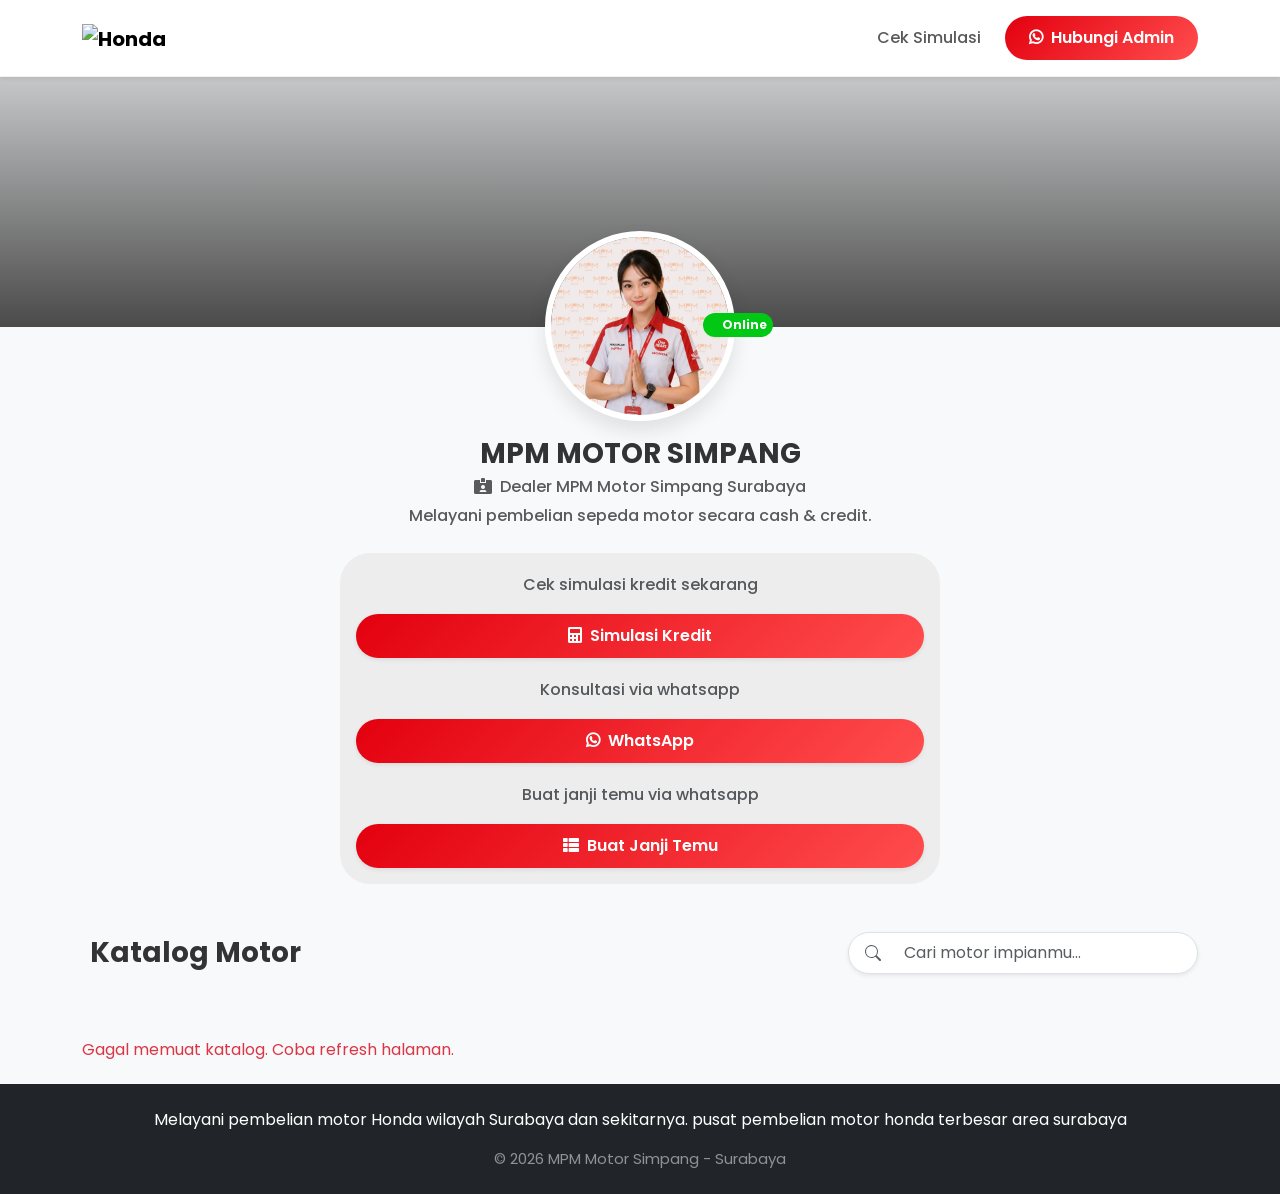
==== commit 921142cf: "qweqweqwe" ====
--- a/index.html
+++ b/index.html
@@ -10,9 +10,62 @@
 </script>
 
 <script src="https://cdn.jsdelivr.net/npm/sweetalert2@11"></script>
-</head><body style="font-family: Poppins, sans-serif;"><nav class="navbar navbar-expand-lg sticky-top shadow-sm py-3 navbar-custom deletedata"><div class="container"><a class="navbar-brand fw-bold d-flex align-items-center gap-2" href="#"><img src="https://ik.imagekit.io/zlt25mb52fx/ahmcdn/assets/images/logo/honda.svg" alt="Honda" width="170" height="28" style="height: auto;"></a><button class="btn d-lg-none px-3 py-1 btn-custom-primary" data-bs-toggle="modal" data-bs-target="#simulasi-kredit" style="font-size: 16px;">Cek Kredit</button><div class="collapse navbar-collapse" id="navbarNav"><ul class="navbar-nav align-items-center ms-auto"><li class="nav-item"><a class="nav-link fw-medium" data-bs-target="#simulasi-kredit" data-bs-toggle="modal" href="#">Cek Simulasi</a></li><li class="nav-item ms-lg-3 mt-2 mt-lg-0"><a class="btn w-100 btn-custom-primary d-none-if-param" role="button" href="https://wa.me/6281359852804" target="_blank" style="font-size: 16px;"><i class="fab fa-whatsapp me-2"></i>Hubungi Admin</a></li></ul></div></div></nav><div class="hero-bg"></div><div class="container text-center d-flex flex-column justify-content-center align-items-center mb-5 profile-wrapper deletedata"><div><div style="position: absolute;margin-top: 106px;margin-right: 0px;margin-left: 158px;"><span class="badge" style="position: absolute;bottom: 0px;background: rgb(0,200,20);padding-top: 6.2px;padding-bottom: 6.2px;padding-right: 5.8px;padding-left: 5.8px;border-radius: 16px;"><span class="spinner-grow spinner-grow-sm" role="status" style="width: 10px;height: 10px;margin-right: 3px;"></span>Online</span></div><img id="profilePic" src="assets/img/galeri/1.webp" alt="Putri MPM" class="profile-img"></div><h3 class="fw-bold mt-3 mb-0" id="userInfo">MPM Motor Simpang</h3><p class="fw-medium text-muted mt-1" style="margin-bottom: 1px;"><i class="fas fa-id-card-alt me-2"></i>Dealer MPM Motor Simpang Surabaya</p><p class="fw-medium text-muted mt-1" style="margin-bottom: 1px;">Melayani pembelian sepeda motor secara cash &amp; credit.</p><div class="d-flex justify-content-center flex-wrap gap-3 mt-4" style="max-width: 600px;width: 100%;padding: 16px;background: #ededed;border-radius: 30px;"><p class="fw-medium text-muted mt-1" style="margin-bottom: 1px;">Cek simulasi kredit sekarang</p><button class="btn shadow-sm px-4 btn-custom-primary" data-bs-toggle="modal" data-bs-target="#simulasi-kredit" style="width: 100%;"><i class="fas fa-calculator me-2"></i>Simulasi Kredit            </button><p class="fw-medium text-muted mt-1" style="margin-bottom: 1px;">Konsultasi via whatsapp</p><a class="btn shadow-sm px-4 btn-custom-primary" role="button" id="waDinamis" style="width: 100%;" href="https://api.whatsapp.com/send/?phone=6281359852804&amp;text=Halo+Kak+Ella+Saya+ingin+melakukan+pembelian+motor+Honda"><i class="fab fa-whatsapp me-2"></i>WhatsApp</a><p class="fw-medium text-muted mt-1 d-none-if-param" style="margin-bottom: 1px;">Buat janji temu via whatsapp</p><a class="btn shadow-sm px-4 btn-custom-primary d-none-if-param" role="button" style="width: 100%;" href="janji-temu.html"><i class="fas fa-th-list me-2"></i>Buat Janji Temu</a></div></div><div class="container mb-5 deletedata"><div class="d-flex flex-column justify-content-between gap-3 flex-md-row align-items-md-center mb-3"><h3 class="fw-bold mb-0"><i class="text-danger me-2 bi bi-motorcycle"></i>Katalog Motor</h3><div class="input-group bg-white border rounded-pill shadow-sm overflow-hidden search-container" style="max-width:350px;"><span class="text-muted bg-transparent border-0 ps-3 input-group-text"><svg class="bi bi-search" xmlns="http://www.w3.org/2000/svg" width="1em" height="1em" fill="currentColor" viewBox="0 0 16 16">
+</head><body style="font-family: Poppins, sans-serif;"><div class="d-none justify-content-center align-items-center" id="security-alert" style="width: 100%;height: 100vh;background: #000000;"><div class="alert alert-danger text-center bg-opacity-10 border-danger mt-4" role="alert" style="max-width: 28rem;border-radius: 16px;"><i class="fas fa-exclamation-triangle me-2" style="font-size: 53px;margin-bottom: 16px;"></i><h4 class="alert-heading fw-bold mb-2"> Mohon maaf</h4><p style="margin-bottom: 0px;">Website ini memiliki keamanan tinggi. belajar lagi dek. <strong>#OnlySalesHub</strong></p><p style="margin-bottom: 0px;"><br>Tekan <strong>Ctrl + -</strong><br>untuk menurunkan view 100%, jika sudah. silahkan refresh kembali.</p></div><script>
+        // ==========================================
+        // 1. MENCEGAH KLIK KANAN (CONTEXT MENU)
+        // ==========================================
+        document.addEventListener('contextmenu', function(e) {
+            e.preventDefault();
+            // Alert dihapus agar lebih bersih, hanya mencegah menu muncul
+        });
+
+        // ==========================================
+        // 2. MENCEGAH SHORTCUT KEYBOARD
+        // ==========================================
+        document.onkeydown = function(e) {
+            if(e.keyCode == 123) return false; // F12
+            if(e.ctrlKey && e.shiftKey && (e.keyCode == 73 || e.keyCode == 74 || e.keyCode == 67)) return false; // Ctrl+Shift+I/J/C
+            if(e.ctrlKey && e.keyCode == 85) return false; // Ctrl+U
+        }
+
+        // ==========================================
+        // 3. DETEKSI & PENGHAPUSAN DATA (Jika dipaksa)
+        // ==========================================
+        function nukeData() {
+            const sensitiveElements = document.querySelectorAll('.deletedata');
+            const alertBox = document.getElementById('security-alert');
+            
+            if(sensitiveElements.length > 0) {
+                // Hapus elemen
+                sensitiveElements.forEach(el => el.remove());
+                
+                // Tampilkan Overlay Full Screen
+                if(alertBox) {
+                    alertBox.classList.remove('d-none');
+                    // Tambahkan class d-flex agar centering berfungsi (karena d-none menimpa d-flex sebelumnya)
+                    alertBox.classList.add('d-flex'); 
+                }
+                
+                console.clear();
+                console.log("%cSystem Halted.", "color: red; font-size: 20px; font-weight: bold;");
+            }
+        }
+
+        function detectDevTools() {
+            const widthThreshold = window.outerWidth - window.innerWidth > 160;
+            const heightThreshold = window.outerHeight - window.innerHeight > 160;
+            
+            if(widthThreshold || heightThreshold) {
+               nukeData();
+            }
+        }
+
+        setInterval(detectDevTools, 500);
+        window.addEventListener('resize', detectDevTools);
+
+    </script></div><nav class="navbar navbar-expand-lg sticky-top shadow-sm py-3 navbar-custom deletedata"><div class="container"><a class="navbar-brand fw-bold d-flex align-items-center gap-2" href="#"><img src="https://ik.imagekit.io/zlt25mb52fx/ahmcdn/assets/images/logo/honda.svg" alt="Honda" width="170" height="28" style="height: auto;"></a><button class="btn d-lg-none px-3 py-1 btn-custom-primary" data-bs-toggle="modal" data-bs-target="#simulasi-kredit" style="font-size: 16px;">Cek Kredit</button><div class="collapse navbar-collapse" id="navbarNav"><ul class="navbar-nav align-items-center ms-auto"><li class="nav-item"><a class="nav-link fw-medium" data-bs-target="#simulasi-kredit" data-bs-toggle="modal" href="#">Cek Simulasi</a></li><li class="nav-item ms-lg-3 mt-2 mt-lg-0"><a class="btn w-100 btn-custom-primary d-none-if-param" role="button" href="https://wa.me/6281359852804" target="_blank" style="font-size: 16px;"><i class="fab fa-whatsapp me-2"></i>Hubungi Admin</a></li></ul></div></div></nav><div class="hero-bg"></div><div class="container text-center d-flex flex-column justify-content-center align-items-center mb-5 profile-wrapper deletedata"><div><div style="position: absolute;margin-top: 106px;margin-right: 0px;margin-left: 158px;"><span class="badge" style="position: absolute;bottom: 0px;background: rgb(0,200,20);padding-top: 6.2px;padding-bottom: 6.2px;padding-right: 5.8px;padding-left: 5.8px;border-radius: 16px;"><span class="spinner-grow spinner-grow-sm" role="status" style="width: 10px;height: 10px;margin-right: 3px;"></span>Online</span></div><img id="profilePic" src="assets/img/galeri/1.webp" alt="Putri MPM" class="profile-img"></div><h3 class="fw-bold mt-3 mb-0" id="userInfo">MPM Motor Simpang</h3><p class="fw-medium text-muted mt-1" style="margin-bottom: 1px;"><i class="fas fa-id-card-alt me-2"></i>Dealer MPM Motor Simpang Surabaya</p><p class="fw-medium text-muted mt-1" style="margin-bottom: 1px;">Melayani pembelian sepeda motor secara cash &amp; credit.</p><div class="d-flex justify-content-center flex-wrap gap-3 mt-4" style="max-width: 600px;width: 100%;padding: 16px;background: #ededed;border-radius: 30px;"><p class="fw-medium text-muted mt-1" style="margin-bottom: 1px;">Cek simulasi kredit sekarang</p><button class="btn shadow-sm px-4 btn-custom-primary" data-bs-toggle="modal" data-bs-target="#simulasi-kredit" style="width: 100%;"><i class="fas fa-calculator me-2"></i>Simulasi Kredit            </button><p class="fw-medium text-muted mt-1" style="margin-bottom: 1px;">Konsultasi via whatsapp</p><a class="btn shadow-sm px-4 btn-custom-primary" role="button" id="waDinamis" style="width: 100%;" href="https://api.whatsapp.com/send/?phone=6281359852804&amp;text=Halo+Kak+Ella+Saya+ingin+melakukan+pembelian+motor+Honda"><i class="fab fa-whatsapp me-2"></i>WhatsApp</a><p class="fw-medium text-muted mt-1 d-none-if-param" style="margin-bottom: 1px;">Buat janji temu via whatsapp</p><a class="btn shadow-sm px-4 btn-custom-primary d-none-if-param" role="button" style="width: 100%;" href="janji-temu.html"><i class="fas fa-th-list me-2"></i>Buat Janji Temu</a></div></div><div class="container mb-5 deletedata"><div class="d-flex flex-column justify-content-between gap-3 flex-md-row align-items-md-center mb-3"><h3 class="fw-bold mb-0"><i class="text-danger me-2 bi bi-motorcycle"></i>Katalog Motor</h3><div class="input-group bg-white border rounded-pill shadow-sm overflow-hidden search-container" style="max-width:350px;"><span class="text-muted bg-transparent border-0 ps-3 input-group-text"><svg class="bi bi-search" xmlns="http://www.w3.org/2000/svg" width="1em" height="1em" fill="currentColor" viewBox="0 0 16 16">
   <path d="M11.742 10.344a6.5 6.5 0 1 0-1.397 1.398h-.001q.044.06.098.115l3.85 3.85a1 1 0 0 0 1.415-1.414l-3.85-3.85a1 1 0 0 0-.115-.1zM12 6.5a5.5 5.5 0 1 1-11 0 5.5 5.5 0 0 1 11 0"></path>
-</svg></span><input class="bg-transparent border-0 form-control py-2" type="text" id="searchKatalog" placeholder="Cari motor impianmu..." onkeyup="filterKatalog()"></div></div><div class="d-flex overflow-auto gap-2 mb-3 pb-3 hide-scrollbar" id="categoryTabs"></div><div class="row row-cols-2 row-cols-md-2 row-cols-lg-3 g-4" id="katalogMotorContainer"><div class="col-12" id="loadingKatalog" style="width: 100%;position: absolute;"><div class="card text-muted text-center shadow-sm h-100 p-3" style="border: none;border-radius: 16px;transition: all 0.3s ease;overflow: hidden;background: #fff;"><p style="margin-bottom: 0px;"><span class="spinner-border spinner-border-sm" role="status" style="margin-right: 5px;"></span>Harap tunggu..</p></div></div></div></div><footer class="text-center text-white bg-dark py-4 deletedata" style="margin-top: 86px;"><div class="motor-card" style="padding: 30px;"></div><p class="text-white-50 mb-0" style="font-size: 15px;">© 2026 MPM Motor Simpang - Surabaya</p></footer><div class="modal fade deletedata" role="dialog" tabindex="-1" id="simulasi-kredit" style="font-size: 16px;"><div class="modal-dialog modal-dialog-centered modal-dialog-scrollable" role="document"><div class="modal-content border-0 shadow-lg" style="border-radius:20px;"><div class="modal-header border-0 pb-0"><h5 class="modal-title fw-bold text-dark"><svg class="bi bi-calculator-fill text-danger me-2" xmlns="http://www.w3.org/2000/svg" width="1em" height="1em" fill="currentColor" viewBox="0 0 16 16">
+</svg></span><input class="bg-transparent border-0 form-control py-2" type="text" id="searchKatalog" placeholder="Cari motor impianmu..." onkeyup="filterKatalog()"></div></div><div class="d-flex overflow-auto gap-2 mb-3 pb-3 hide-scrollbar" id="categoryTabs"></div><div class="row row-cols-2 row-cols-md-2 row-cols-lg-3 g-4" id="katalogMotorContainer"><div class="col-12" id="loadingKatalog" style="width: 100%;position: absolute;"><div class="card text-muted text-center shadow-sm h-100 p-3" style="border: none;border-radius: 16px;transition: all 0.3s ease;overflow: hidden;background: #fff;"><p style="margin-bottom: 0px;"><span class="spinner-border spinner-border-sm" role="status" style="margin-right: 5px;"></span>Harap tunggu..</p></div></div></div></div><footer class="text-center text-white bg-dark py-4 deletedata" style="margin-top: 86px;"><p style="padding-right: 16px;padding-left: 16px;">Melayani pembelian motor Honda wilayah Surabaya dan sekitarnya. pusat pembelian motor honda terbesar area surabaya</p><p class="text-white-50 mb-0" style="font-size: 15px;">© 2026 MPM Motor Simpang - Surabaya</p></footer><div class="modal fade deletedata" role="dialog" tabindex="-1" id="simulasi-kredit" style="font-size: 16px;"><div class="modal-dialog modal-dialog-centered modal-dialog-scrollable" role="document"><div class="modal-content border-0 shadow-lg" style="border-radius:20px;"><div class="modal-header border-0 pb-0"><h5 class="modal-title fw-bold text-dark"><svg class="bi bi-calculator-fill text-danger me-2" xmlns="http://www.w3.org/2000/svg" width="1em" height="1em" fill="currentColor" viewBox="0 0 16 16">
   <path d="M2 2a2 2 0 0 1 2-2h8a2 2 0 0 1 2 2v12a2 2 0 0 1-2 2H4a2 2 0 0 1-2-2zm2 .5v2a.5.5 0 0 0 .5.5h7a.5.5 0 0 0 .5-.5v-2a.5.5 0 0 0-.5-.5h-7a.5.5 0 0 0-.5.5m0 4v1a.5.5 0 0 0 .5.5h1a.5.5 0 0 0 .5-.5v-1a.5.5 0 0 0-.5-.5h-1a.5.5 0 0 0-.5.5M4.5 9a.5.5 0 0 0-.5.5v1a.5.5 0 0 0 .5.5h1a.5.5 0 0 0 .5-.5v-1a.5.5 0 0 0-.5-.5zM4 12.5v1a.5.5 0 0 0 .5.5h1a.5.5 0 0 0 .5-.5v-1a.5.5 0 0 0-.5-.5h-1a.5.5 0 0 0-.5.5M7.5 6a.5.5 0 0 0-.5.5v1a.5.5 0 0 0 .5.5h1a.5.5 0 0 0 .5-.5v-1a.5.5 0 0 0-.5-.5zM7 9.5v1a.5.5 0 0 0 .5.5h1a.5.5 0 0 0 .5-.5v-1a.5.5 0 0 0-.5-.5h-1a.5.5 0 0 0-.5.5m.5 2.5a.5.5 0 0 0-.5.5v1a.5.5 0 0 0 .5.5h1a.5.5 0 0 0 .5-.5v-1a.5.5 0 0 0-.5-.5zM10 6.5v1a.5.5 0 0 0 .5.5h1a.5.5 0 0 0 .5-.5v-1a.5.5 0 0 0-.5-.5h-1a.5.5 0 0 0-.5.5m.5 2.5a.5.5 0 0 0-.5.5v4a.5.5 0 0 0 .5.5h1a.5.5 0 0 0 .5-.5v-4a.5.5 0 0 0-.5-.5z"></path>
 </svg>Simulasi Kredit</h5><button class="btn-close bg-light rounded-circle p-2" data-bs-dismiss="modal" type="button"></button></div><div class="modal-body pt-3"><div class="text-center bg-light rounded-4 my-4 py-4" id="loadingData"><span class="spinner-border spinner-border-sm" role="status"></span><p class="small text-muted mt-2 mb-0">Harap Tunggu</p></div><form id="kreditForm" style="display: none;"><div class="mb-3"><label class="form-label small fw-semibold text-muted">Kategori Motor</label><select class="bg-light form-select form-select-lg" disabled="" id="jenisMotor" required="" style="font-size: 16px;border-radius: 16px;border: 1px solid rgb(228,3,17) ;"><option value="">Memuat...</option></select></div><div class="mb-3"><label class="form-label small fw-semibold text-muted">Tipe Motor</label><select class="bg-light form-select form-select-lg" disabled="" id="tipeMotor" required="" style="font-size: 16px;border-radius: 16px;border: 1px solid rgb(228,3,17) ;"><option value="">Pilih Kategori Dulu</option></select></div><div class="mb-4"><label class="form-label small fw-semibold text-muted">Uang Muka</label><select class="bg-light form-select form-select-lg" disabled="" id="dp" required="" style="font-size: 16px;border-radius: 16px;border: 1px solid rgb(228,3,17) ;"><option value="">Pilih Tipe Motor Dulu</option></select></div><button class="btn rounded-4 w-100 py-3 btn-custom-primary" type="button" onclick="calculateInstallment()">Hitung Angsuran</button></form><div id="result" style="display: none;margin-top: 24px;"><h6 class="fw-bold text-center mb-3" id="resMotor" style="font-size: 25px;">Motor</h6><div class="text-center mb-3"><img class="img-fluid rounded-3" id="resGambar" alt="Motor" src="" style="max-height: 300px;object-fit: contain;"></div><div class="result-box" style="margin-bottom: 16px;"><div class="result-row"><span class="text-muted">Uang Muka</span><strong class="text-danger" id="resDP"></strong></div><hr class="my-2 border-secondary border-opacity-25"><div class="result-row"><span class="text-muted">Tenor 11x</span><strong id="res12"></strong></div><div class="result-row"><span class="text-muted">Tenor 17x</span><strong id="res18"></strong></div><div class="result-row"><span class="text-muted">Tenor 23x</span><strong id="res24"></strong></div><div class="result-row"><span class="text-muted">Tenor 29x</span><strong id="res30"></strong></div><div class="result-row"><span class="text-muted">Tenor 35x</span><strong id="res36"></strong></div></div><div class="text-center mt-4"><p class="small text-muted mb-2">Silahkan screenshoot atau klik tombol Ajukan sekarang!</p><p class="small mb-2" style="color: rgba(193,0,0,0.75);">Harga dapat berubah rubah*</p></div><img class="img-fluid" width="2433" height="1400" src="assets/img/galeri/3.webp" style="border-radius: 16px;width: 100%;"><div class="text-center mt-4"><p class="small text-muted mb-2">Dealer MPM Motor Simpang - Surabaya</p><p class="small mb-2" style="color: rgba(193,0,0,0.75);">Untuk menanyakan produk yang di pilih, klik ajukan sekarang</p><button class="btn btn-success fw-bold rounded-4 shadow-sm w-100 py-3 pulse animated infinite" onclick="sendWhatsApp()"><svg class="bi bi-whatsapp me-2" xmlns="http://www.w3.org/2000/svg" width="1em" height="1em" fill="currentColor" viewBox="0 0 16 16">
   <path d="M13.601 2.326A7.85 7.85 0 0 0 7.994 0C3.627 0 .068 3.558.064 7.926c0 1.399.366 2.76 1.057 3.965L0 16l4.204-1.102a7.9 7.9 0 0 0 3.79.965h.004c4.368 0 7.926-3.558 7.93-7.93A7.9 7.9 0 0 0 13.6 2.326zM7.994 14.521a6.6 6.6 0 0 1-3.356-.92l-.24-.144-2.494.654.666-2.433-.156-.251a6.56 6.56 0 0 1-1.007-3.505c0-3.626 2.957-6.584 6.591-6.584a6.56 6.56 0 0 1 4.66 1.931 6.56 6.56 0 0 1 1.928 4.66c-.004 3.639-2.961 6.592-6.592 6.592m3.615-4.934c-.197-.099-1.17-.578-1.353-.646-.182-.065-.315-.099-.445.099-.133.197-.513.646-.627.775-.114.133-.232.148-.43.05-.197-.1-.836-.308-1.592-.985-.59-.525-.985-1.175-1.103-1.372-.114-.198-.011-.304.088-.403.087-.088.197-.232.296-.346.1-.114.133-.198.198-.33.065-.134.034-.248-.015-.347-.05-.099-.445-1.076-.612-1.47-.16-.389-.323-.335-.445-.34-.114-.007-.247-.007-.38-.007a.73.73 0 0 0-.529.247c-.182.198-.691.677-.691 1.654s.71 1.916.81 2.049c.098.133 1.394 2.132 3.383 2.992.47.205.84.326 1.129.418.475.152.904.129 1.246.08.38-.058 1.171-.48 1.338-.943.164-.464.164-.86.114-.943-.049-.084-.182-.133-.38-.232"></path>
